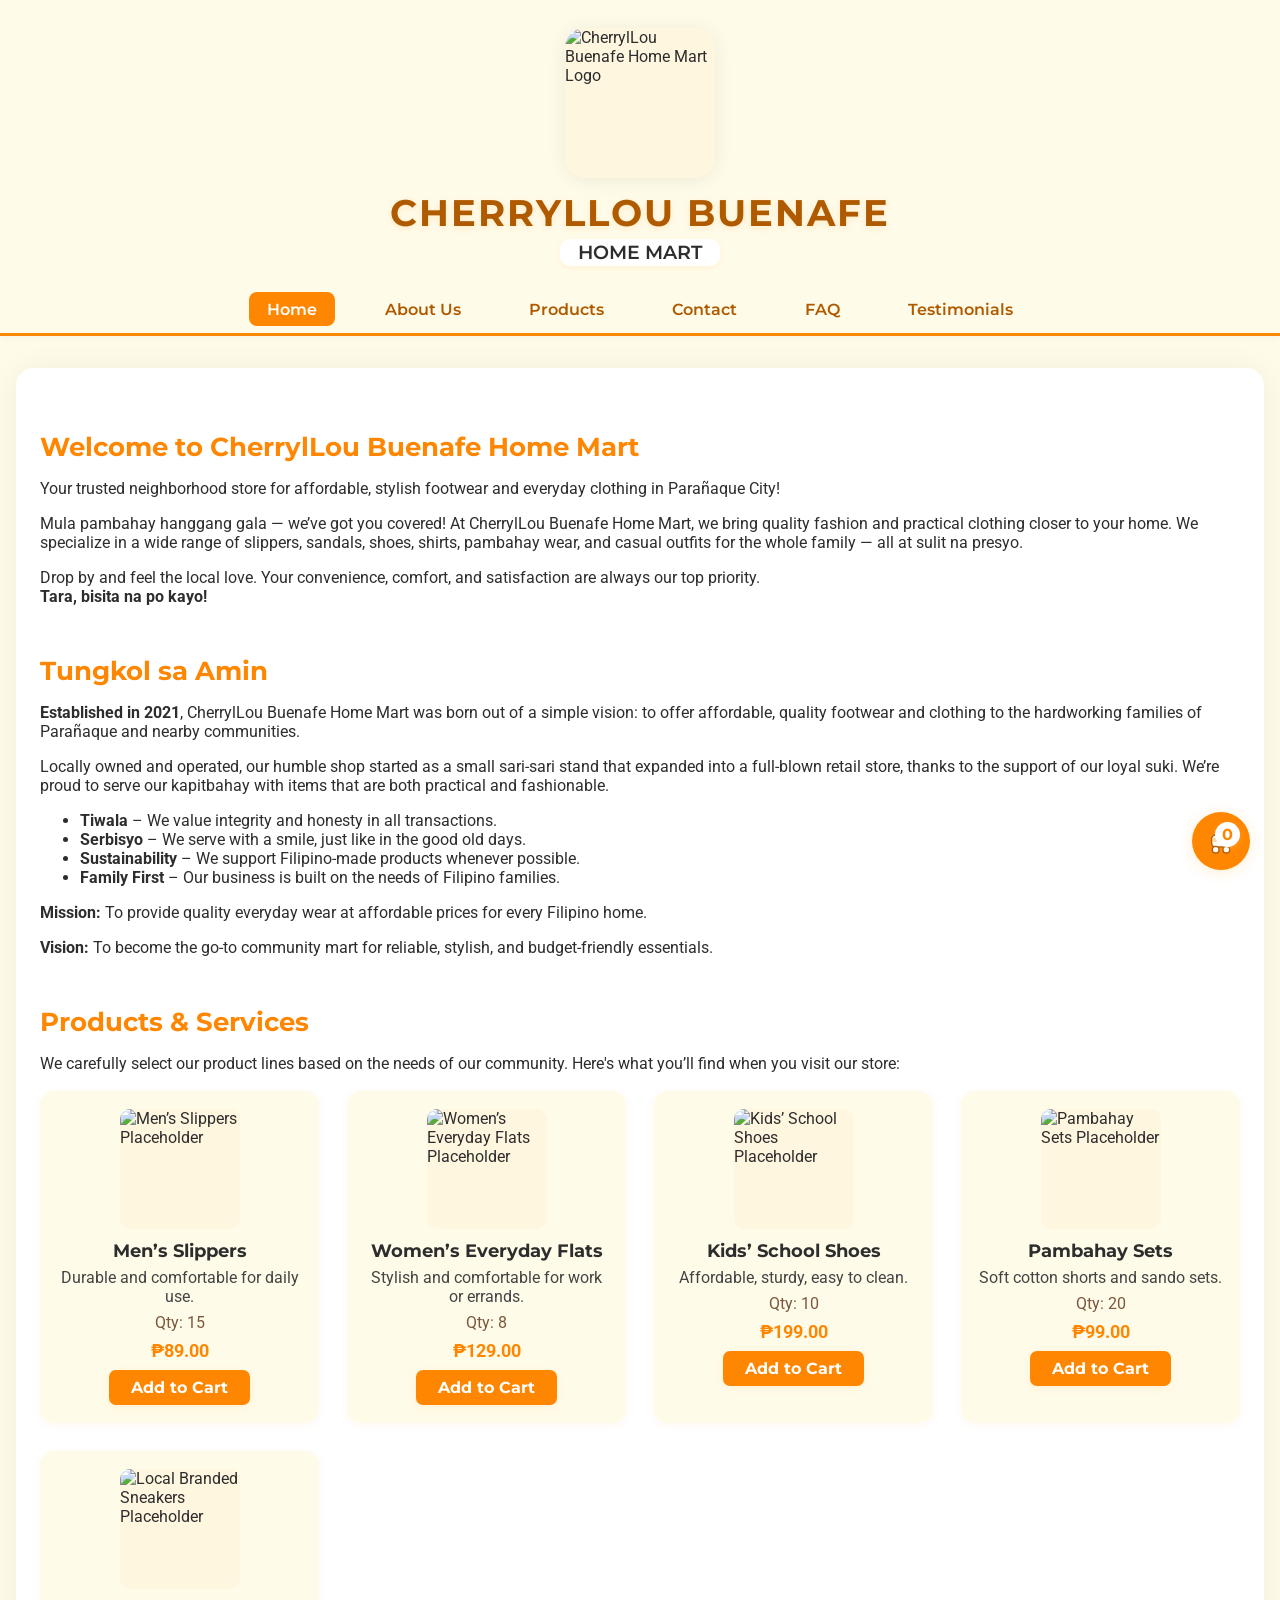
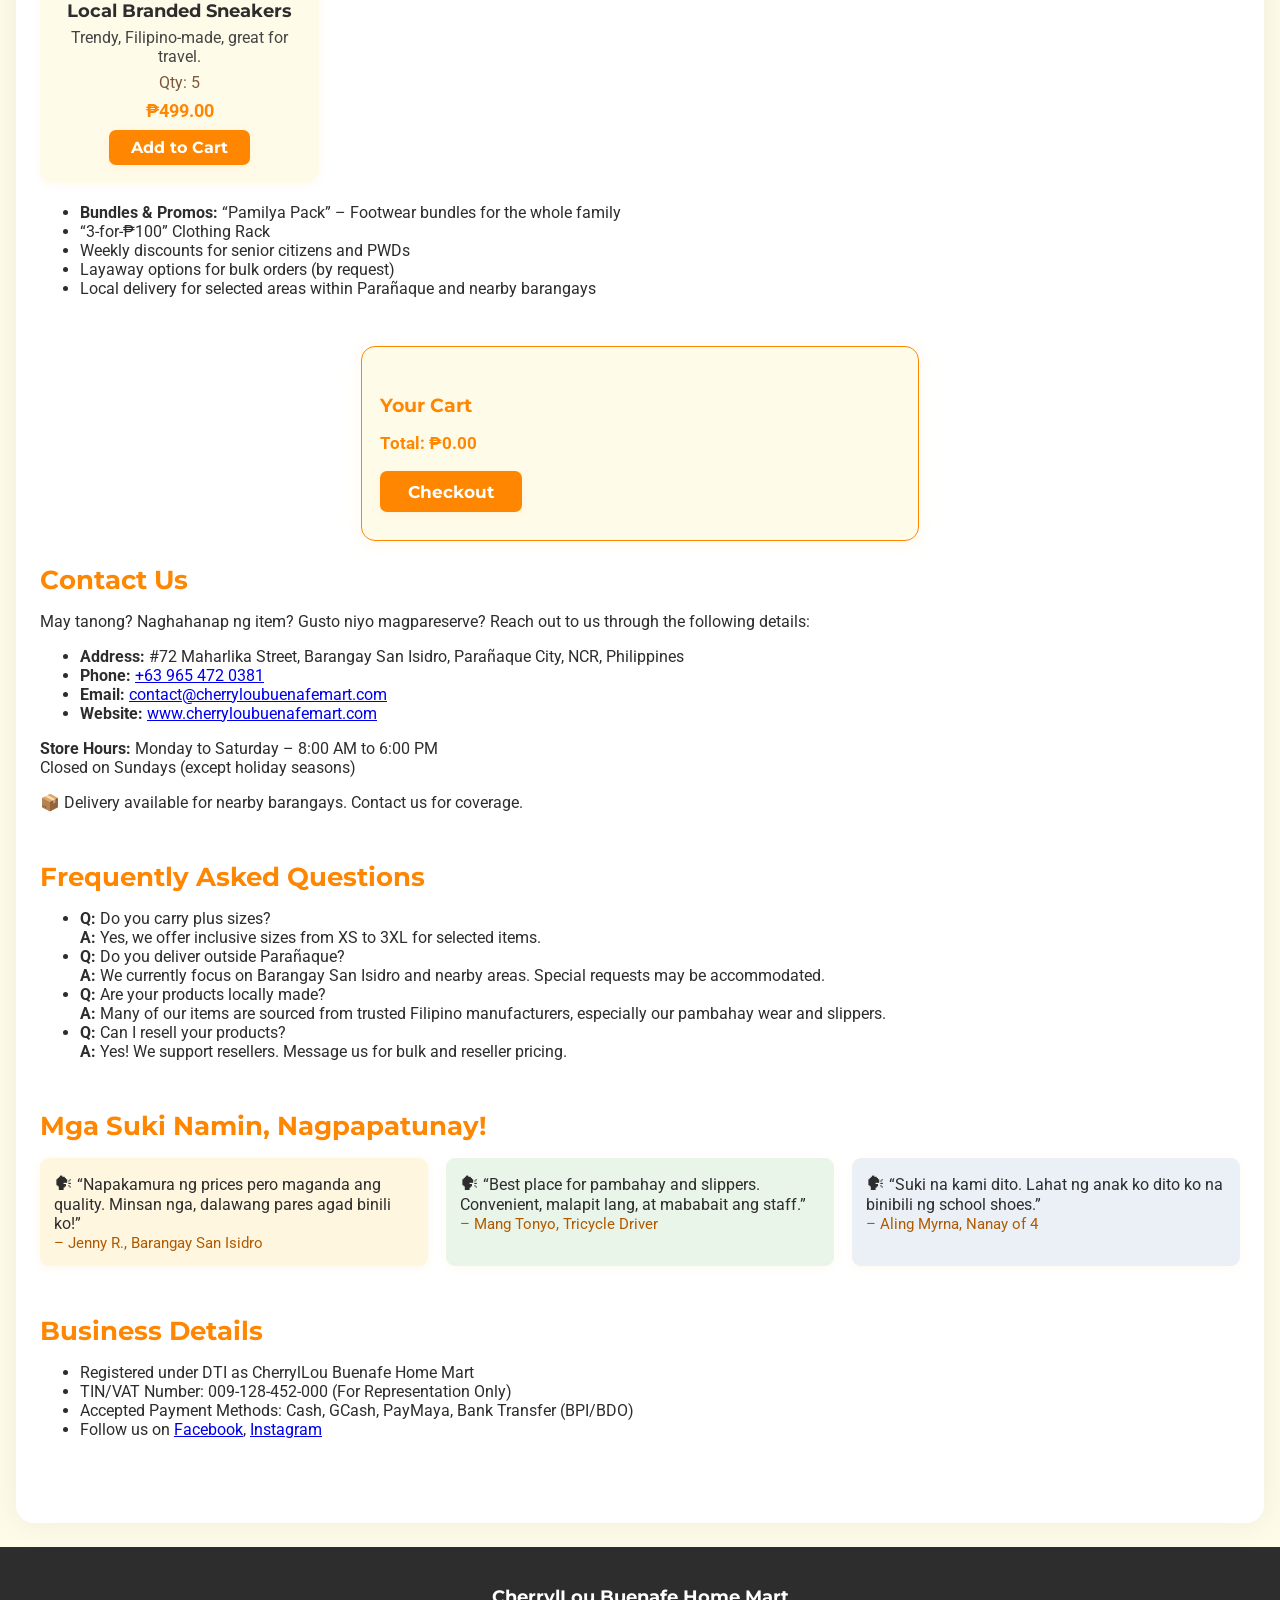
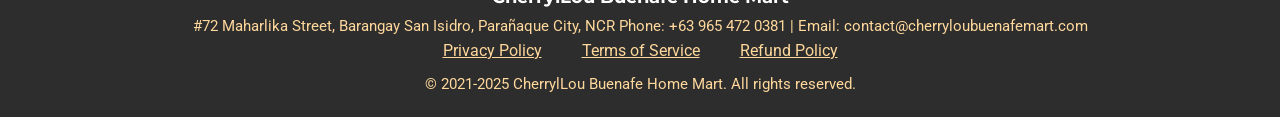
==== index.html @ f80dd9ff "index.html" ====
<!DOCTYPE html>
<html lang="en">
<head>
    <meta charset="UTF-8">
    <meta name="viewport" content="width=device-width, initial-scale=1.0">
    <title>CherrylLou Buenafe Home Mart | Footwear & Clothing Parañaque</title>
    <meta name="description" content="CherrylLou Buenafe Home Mart: Affordable, stylish footwear and everyday clothing for families in Parañaque City, NCR, Philippines. Locally owned and trusted since 2021.">
    <link rel="icon" type="image/png" href="image/FAVICON.png">
    <link href="https://fonts.googleapis.com/css?family=Montserrat:700,400|Roboto:400,500&display=swap" rel="stylesheet">
    <style>
        :root {
            --primary: #ff8600;
            --secondary: #2d2d2d;
            --background: #fffbe9;
            --accent: #ffb300;
            --font-title: 'Montserrat', Arial, sans-serif;
            --font-body: 'Roboto', Arial, sans-serif;
            --header-height: 100px;
            --cart-btn-size: 58px;
            --cart-popup-width: 350px;
            --cart-popup-max-width: 92vw;
        }
        html, body {
            margin: 0;
            padding: 0;
            font-family: var(--font-body);
            background: var(--background);
            color: var(--secondary);
            min-height: 100vh;
        }
        body {
            position: relative;
            min-height: 100vh;
            overflow-x: hidden;
        }
        header {
            background: var(--background);
            border-bottom: 3px solid var(--primary);
            box-shadow: 0 2px 8px rgba(0,0,0,0.03);
            padding: 0;
            position: sticky;
            top: 0;
            z-index: 1000;
            transition: box-shadow 0.2s;
        }
        .logo-bar {
            display: flex;
            flex-direction: column;
            align-items: center;
            justify-content: center;
            padding: 28px 16px 8px 16px;
        }
        .logo-bar-img {
            width: 150px;
            height: 150px;
            border-radius: 20px;
            box-shadow: 0 2px 20px rgba(0,0,0,0.07);
            object-fit: cover;
            background: #fff6e0;
            margin-bottom: 12px;
        }
        .logo-bar-title {
            font-family: var(--font-title);
            font-size: 2.3rem;
            font-weight: 700;
            letter-spacing: 2px;
            color: #b05a00;
            text-align: center;
            margin-bottom: 4px;
            text-shadow: 0 2px 6px #ffd89c77;
        }
        .logo-bar-subtitle {
            font-family: var(--font-title);
            background: #fff;
            color: var(--secondary);
            font-size: 1.18rem;
            font-weight: 600;
            padding: 2px 18px;
            border-radius: 10px;
            margin-bottom: 8px;
            box-shadow: 0 2px 6px #ffd89c44;
            display: inline-block;
        }
        nav {
            width: 100%;
            display: flex;
            justify-content: center;
            gap: 32px;
            background: #fffbe9;
            padding: 10px 0 7px 0;
            margin-bottom: 0;
            font-family: var(--font-title);
            transition: max-height 0.2s;
        }
        nav a {
            color: #b05a00;
            font-weight: 600;
            text-decoration: none;
            padding: 7px 18px;
            border-radius: 8px;
            font-size: 1.03rem;
            transition: background 0.2s, color 0.2s;
        }
        nav a.active,
        nav a:hover {
            background: var(--primary);
            color: #fff;
        }
        /* Burger Menu Styles */
        .burger-menu {
            display: none;
            position: absolute;
            top: 40px;
            right: 22px;
            width: 42px;
            height: 42px;
            background: #fffbe9;
            border: 2px solid var(--primary);
            border-radius: 9px;
            justify-content: center;
            align-items: center;
            z-index: 1500;
            cursor: pointer;
            transition: box-shadow 0.2s;
        }
        .burger-menu.active {
            box-shadow: 0 2px 8px #ffd89c77;
        }
        .burger-bar {
            display: block;
            width: 28px;
            height: 4px;
            background: var(--primary);
            margin: 4px 0;
            border-radius: 3px;
            transition: transform 0.3s;
        }
        /* Cart Button Styles */
        .cart-fab {
            position: fixed;
            bottom: 30px;
            right: 30px;
            width: var(--cart-btn-size);
            height: var(--cart-btn-size);
            background: var(--primary);
            border-radius: 50%;
            box-shadow: 0 2px 14px #ffd89c77;
            display: flex;
            align-items: center;
            justify-content: center;
            cursor: pointer;
            z-index: 2000;
            border: none;
            transition: background 0.2s;
        }
        .cart-fab:active {
            background: #b05a00;
        }
        .cart-fab-icon {
            width: 32px;
            height: 32px;
            display: block;
            margin: auto;
        }
        .cart-fab-badge {
            position: absolute;
            top: 10px;
            right: 10px;
            background: #fff;
            color: var(--primary);
            font-family: var(--font-title);
            font-weight: 700;
            font-size: 1rem;
            border-radius: 50%;
            width: 25px;
            height: 25px;
            display: flex;
            align-items: center;
            justify-content: center;
            box-shadow: 0 2px 6px #ffd89c44;
        }
        /* Cart Popup Styles */
        .cart-popup-overlay {
            position: fixed;
            inset: 0;
            background: rgba(45,45,45,0.16);
            z-index: 3000;
            display: none;
            justify-content: center;
            align-items: flex-end;
        }
        .cart-popup-overlay.active {
            display: flex;
        }
        .cart-popup {
            background: #fff;
            width: var(--cart-popup-width);
            max-width: var(--cart-popup-max-width);
            border-radius: 18px 18px 0 0;
            box-shadow: 0 2px 22px #ffd89c77;
            padding: 28px 20px 18px 20px;
            margin-bottom: 0;
            position: relative;
            animation: popupIn 0.23s;
        }
        @keyframes popupIn {
            from { transform: translateY(60px); opacity: 0; }
            to { transform: translateY(0); opacity: 1; }
        }
        .cart-popup-close {
            position: absolute;
            top: 10px;
            right: 18px;
            font-size: 1.6rem;
            color: var(--primary);
            background: transparent;
            border: none;
            cursor: pointer;
            font-weight: bold;
        }
        .cart-popup-title {
            font-family: var(--font-title);
            font-size: 1.13rem;
            font-weight: 700;
            color: var(--primary);
            margin-bottom: 14px;
        }
        .cart-popup-items {
            list-style: none;
            padding: 0;
            margin: 0 0 16px 0;
            font-size: 1rem;
        }
        .cart-popup-items li {
            margin-bottom: 8px;
            display: flex;
            justify-content: space-between;
            align-items: center;
        }
        .cart-popup-total {
            font-weight: 700;
            font-size: 1.07rem;
            color: var(--primary);
            margin-bottom: 18px;
        }
        .cart-popup-checkout-btn {
            background: var(--primary);
            color: #fff;
            border: none;
            border-radius: 7px;
            padding: 10px 28px;
            font-family: var(--font-title);
            font-weight: 700;
            cursor: pointer;
            font-size: 1.08rem;
            box-shadow: 0 2px 10px #ffd89c33;
            transition: background 0.16s;
            width: 100%;
        }
        .cart-popup-checkout-btn:active {
            background: #b05a00;
        }
        main {
            max-width: 1200px;
            margin: 32px auto 24px auto;
            background: #fff;
            border-radius: 18px;
            box-shadow: 0 2px 32px rgba(0,0,0,0.06);
            padding: 40px 24px 36px 24px;
        }
        .section {
            margin-bottom: 48px;
        }
        .section-title {
            font-family: var(--font-title);
            font-size: 1.65rem;
            color: var(--primary);
            margin-bottom: 16px;
            font-weight: 700;
        }
        .products-grid {
            display: grid;
            grid-template-columns: repeat(auto-fit, minmax(240px, 1fr));
            gap: 28px;
            margin-top: 18px;
        }
        .product-card {
            background: #fffbe9;
            border-radius: 14px;
            box-shadow: 0 2px 8px rgba(255,134,0,0.06);
            padding: 18px;
            display: flex;
            flex-direction: column;
            align-items: center;
            transition: box-shadow 0.2s;
        }
        .product-card:hover {
            box-shadow: 0 4px 22px rgba(255,134,0,0.14);
        }
        .product-card img {
            width: 120px;
            height: 120px;
            object-fit: contain;
            background: #fff6e0;
            border-radius: 10px;
            margin-bottom: 10px;
        }
        .product-name {
            font-family: var(--font-title);
            font-size: 1.15rem;
            font-weight: 700;
            margin-bottom: 6px;
            color: var(--secondary);
            text-align: center;
        }
        .product-desc {
            font-size: 1.01rem;
            color: #444;
            margin-bottom: 8px;
            text-align: center;
        }
        .product-info {
            font-size: 0.97rem;
            color: #7b583d;
            margin-bottom: 8px;
        }
        .product-price {
            font-size: 1.13rem;
            font-weight: 700;
            color: var(--primary);
            margin-bottom: 9px;
        }
        .add-to-cart-btn {
            background: var(--primary);
            color: #fff;
            border: none;
            border-radius: 7px;
            padding: 8px 22px;
            font-family: var(--font-title);
            font-weight: 700;
            cursor: pointer;
            font-size: 1rem;
            box-shadow: 0 2px 8px #ffd89c44;
            transition: background 0.16s;
        }
        .add-to-cart-btn:active {
            background: #b05a00;
        }
        #cart-section {
            background: #fffbe9;
            border: 1px solid var(--primary);
            border-radius: 14px;
            padding: 28px 18px;
            margin-top: 40px;
            max-width: 520px;
            margin-left: auto;
            margin-right: auto;
            box-shadow: 0 2px 18px #ffd89c33;
        }
        #cart-section h3 {
            font-family: var(--font-title);
            color: var(--primary);
            font-size: 1.18rem;
            margin-bottom: 16px;
            font-weight: 700;
        }
        #cart-items {
            list-style: none;
            padding: 0;
            margin: 0 0 16px 0;
        }
        #cart-items li {
            font-size: 1.02rem;
            margin-bottom: 8px;
            display: flex;
            justify-content: space-between;
            align-items: center;
        }
        #cart-total {
            font-weight: 700;
            font-size: 1.08rem;
            color: var(--primary);
            margin-bottom: 18px;
        }
        #checkout-btn {
            background: var(--primary);
            color: #fff;
            border: none;
            border-radius: 7px;
            padding: 10px 28px;
            font-family: var(--font-title);
            font-weight: 700;
            cursor: pointer;
            font-size: 1.08rem;
            box-shadow: 0 2px 10px #ffd89c33;
            transition: background 0.16s;
        }
        #checkout-btn:active {
            background: #b05a00;
        }
        footer {
            background: var(--secondary);
            color: #fff;
            padding: 38px 16px 24px 16px;
            text-align: center;
            font-size: 1rem;
        }
        footer .footer-links {
            margin-bottom: 14px;
            margin-top: 6px;
        }
        footer .footer-links a {
            color: #ffd89c;
            text-decoration: underline;
            margin: 0 18px;
            font-size: 1.01rem;
        }
        footer .footer-brand {
            font-family: var(--font-title);
            font-size: 1.13rem;
            font-weight: 700;
            margin-bottom: 8px;
            display: block;
        }
        footer .footer-info {
            font-size: 0.96rem;
            color: #ffd89c;
            margin-bottom: 6px;
        }
        @media (max-width: 900px) {
            main {
                padding: 20px 3vw 24px 3vw;
            }
            .products-grid {
                grid-template-columns: repeat(auto-fit, minmax(180px, 1fr));
            }
            .logo-bar-img {
                width: 120px;
                height: 120px;
            }
        }
        @media (max-width: 700px) {
            .logo-bar-img {
                width: 90px;
                height: 90px;
            }
            .logo-bar-title {
                font-size: 1.3rem;
            }
            nav {
                gap: 12px;
                font-size: 0.99rem;
                flex-direction: column;
                align-items: stretch;
                max-height: 0;
                overflow: hidden;
                padding:0;
            }
            nav.show {
                max-height: 400px;
                padding: 10px 0 7px 0;
            }
            .burger-menu {
                display: flex;
            }
        }
        @media (max-width: 600px) {
            main {
                padding: 8px 2vw 14px 2vw;
                margin-top: 6px;
                margin-bottom: 6px;
            }
            .section-title {
                font-size: 1.08rem;
            }
            .products-grid {
                grid-template-columns: 1fr;
            }
            #cart-section {
                padding: 12px 4px;
            }
            footer {
                padding: 15px 3vw 8px 3vw;
                font-size: 0.92rem;
            }
            footer .footer-links a {
                margin: 0 6px;
                font-size: 0.94rem;
            }
        }
    </style>
</head>
<body>
    <header>
        <div class="logo-bar">
            <img src="image/LOGO.png" alt="CherrylLou Buenafe Home Mart Logo" class="logo-bar-img">
            <span class="logo-bar-title">CHERRYLLOU BUENAFE</span>
            <span class="logo-bar-subtitle">HOME MART</span>
            <div class="burger-menu" id="burgerMenu" aria-label="Toggle navigation" tabindex="0">
                <span class="burger-bar"></span>
                <span class="burger-bar"></span>
                <span class="burger-bar"></span>
            </div>
        </div>
        <nav id="mainNav">
            <a href="#home" class="active">Home</a>
            <a href="#about">About Us</a>
            <a href="#products">Products</a>
            <a href="#contact">Contact</a>
            <a href="#faq">FAQ</a>
            <a href="#testimonials">Testimonials</a>
        </nav>
    </header>
    <main>
        <section class="section" id="home">
            <h2 class="section-title">Welcome to CherrylLou Buenafe Home Mart</h2>
            <p>Your trusted neighborhood store for affordable, stylish footwear and everyday clothing in Parañaque City!</p>
            <p>Mula pambahay hanggang gala — we’ve got you covered! At CherrylLou Buenafe Home Mart, we bring quality fashion and practical clothing closer to your home. We specialize in a wide range of slippers, sandals, shoes, shirts, pambahay wear, and casual outfits for the whole family — all at sulit na presyo.</p>
            <p>Drop by and feel the local love. Your convenience, comfort, and satisfaction are always our top priority.<br><strong>Tara, bisita na po kayo!</strong></p>
        </section>
        <section class="section" id="about">
            <h2 class="section-title">Tungkol sa Amin</h2>
            <p><strong>Established in 2021</strong>, CherrylLou Buenafe Home Mart was born out of a simple vision: to offer affordable, quality footwear and clothing to the hardworking families of Parañaque and nearby communities.</p>
            <p>Locally owned and operated, our humble shop started as a small sari-sari stand that expanded into a full-blown retail store, thanks to the support of our loyal suki. We’re proud to serve our kapitbahay with items that are both practical and fashionable.</p>
            <ul>
                <li><b>Tiwala</b> – We value integrity and honesty in all transactions.</li>
                <li><b>Serbisyo</b> – We serve with a smile, just like in the good old days.</li>
                <li><b>Sustainability</b> – We support Filipino-made products whenever possible.</li>
                <li><b>Family First</b> – Our business is built on the needs of Filipino families.</li>
            </ul>
            <p><b>Mission:</b> To provide quality everyday wear at affordable prices for every Filipino home.</p>
            <p><b>Vision:</b> To become the go-to community mart for reliable, stylish, and budget-friendly essentials.</p>
        </section>
        <section class="section" id="products">
            <h2 class="section-title">Products & Services</h2>
            <p>We carefully select our product lines based on the needs of our community. Here's what you’ll find when you visit our store:</p>
            <div class="products-grid">
                <div class="product-card">
                    <img src="image/placeholder1.png" alt="Men’s Slippers Placeholder">
                    <div class="product-name">Men’s Slippers</div>
                    <div class="product-desc">Durable and comfortable for daily use.</div>
                    <div class="product-info">Qty: 15</div>
                    <div class="product-price">₱89.00</div>
                    <button class="add-to-cart-btn" data-name="Men’s Slippers" data-price="89.00">Add to Cart</button>
                </div>
                <div class="product-card">
                    <img src="image/placeholder2.png" alt="Women’s Everyday Flats Placeholder">
                    <div class="product-name">Women’s Everyday Flats</div>
                    <div class="product-desc">Stylish and comfortable for work or errands.</div>
                    <div class="product-info">Qty: 8</div>
                    <div class="product-price">₱129.00</div>
                    <button class="add-to-cart-btn" data-name="Women’s Everyday Flats" data-price="129.00">Add to Cart</button>
                </div>
                <div class="product-card">
                    <img src="image/placeholder3.png" alt="Kids’ School Shoes Placeholder">
                    <div class="product-name">Kids’ School Shoes</div>
                    <div class="product-desc">Affordable, sturdy, easy to clean.</div>
                    <div class="product-info">Qty: 10</div>
                    <div class="product-price">₱199.00</div>
                    <button class="add-to-cart-btn" data-name="Kids’ School Shoes" data-price="199.00">Add to Cart</button>
                </div>
                <div class="product-card">
                    <img src="image/placeholder4.png" alt="Pambahay Sets Placeholder">
                    <div class="product-name">Pambahay Sets</div>
                    <div class="product-desc">Soft cotton shorts and sando sets.</div>
                    <div class="product-info">Qty: 20</div>
                    <div class="product-price">₱99.00</div>
                    <button class="add-to-cart-btn" data-name="Pambahay Sets" data-price="99.00">Add to Cart</button>
                </div>
                <div class="product-card">
                    <img src="image/placeholder5.png" alt="Local Branded Sneakers Placeholder">
                    <div class="product-name">Local Branded Sneakers</div>
                    <div class="product-desc">Trendy, Filipino-made, great for travel.</div>
                    <div class="product-info">Qty: 5</div>
                    <div class="product-price">₱499.00</div>
                    <button class="add-to-cart-btn" data-name="Local Branded Sneakers" data-price="499.00">Add to Cart</button>
                </div>
            </div>
            <ul style="margin-top:20px;">
                <li><b>Bundles & Promos:</b> “Pamilya Pack” – Footwear bundles for the whole family</li>
                <li>“3-for-₱100” Clothing Rack</li>
                <li>Weekly discounts for senior citizens and PWDs</li>
                <li>Layaway options for bulk orders (by request)</li>
                <li>Local delivery for selected areas within Parañaque and nearby barangays</li>
            </ul>
        </section>
        <section id="cart-section">
            <h3>Your Cart</h3>
            <ul id="cart-items"></ul>
            <div id="cart-total">Total: ₱0.00</div>
            <button id="checkout-btn" disabled onclick="location.href='order-summary.html'">Checkout</button>
        </section>
        <section class="section" id="contact">
            <h2 class="section-title">Contact Us</h2>
            <p>May tanong? Naghahanap ng item? Gusto niyo magpareserve? Reach out to us through the following details:</p>
            <ul>
                <li><b>Address:</b> #72 Maharlika Street, Barangay San Isidro, Parañaque City, NCR, Philippines</li>
                <li><b>Phone:</b> <a href="tel:+639654720381">+63 965 472 0381</a></li>
                <li><b>Email:</b> <a href="mailto:contact@cherryloubuenafemart.com">contact@cherryloubuenafemart.com</a></li>
                <li><b>Website:</b> <a href="https://www.cherryloubuenafemart.com">www.cherryloubuenafemart.com</a></li>
            </ul>
            <p><b>Store Hours:</b> Monday to Saturday – 8:00 AM to 6:00 PM<br>Closed on Sundays (except holiday seasons)</p>
            <p>📦 Delivery available for nearby barangays. Contact us for coverage.</p>
        </section>
        <section class="section" id="faq">
            <h2 class="section-title">Frequently Asked Questions</h2>
            <ul>
                <li><b>Q:</b> Do you carry plus sizes?<br><b>A:</b> Yes, we offer inclusive sizes from XS to 3XL for selected items.</li>
                <li><b>Q:</b> Do you deliver outside Parañaque?<br><b>A:</b> We currently focus on Barangay San Isidro and nearby areas. Special requests may be accommodated.</li>
                <li><b>Q:</b> Are your products locally made?<br><b>A:</b> Many of our items are sourced from trusted Filipino manufacturers, especially our pambahay wear and slippers.</li>
                <li><b>Q:</b> Can I resell your products?<br><b>A:</b> Yes! We support resellers. Message us for bulk and reseller pricing.</li>
            </ul>
        </section>
        <section class="section" id="testimonials">
            <h2 class="section-title">Mga Suki Namin, Nagpapatunay!</h2>
            <div style="display: grid; grid-template-columns: 1fr 1fr 1fr; gap: 18px; margin-top: 14px;">
                <div style="background: #fff6e0; border-radius: 9px; padding: 14px; box-shadow: 0 2px 8px #ffd89c33;">
                    <span style="font-size:1.2em;">🗣</span> “Napakamura ng prices pero maganda ang quality. Minsan nga, dalawang pares agad binili ko!”<br>
                    <span style="font-size:0.95em; color:#b05a00;">– Jenny R., Barangay San Isidro</span>
                </div>
                <div style="background: #eaf5ea; border-radius: 9px; padding: 14px; box-shadow: 0 2px 8px #ffd89c22;">
                    <span style="font-size:1.2em;">🗣</span> “Best place for pambahay and slippers. Convenient, malapit lang, at mababait ang staff.”<br>
                    <span style="font-size:0.95em; color:#b05a00;">– Mang Tonyo, Tricycle Driver</span>
                </div>
                <div style="background: #eaf0f5; border-radius: 9px; padding: 14px; box-shadow: 0 2px 8px #ffd89c22;">
                    <span style="font-size:1.2em;">🗣</span> “Suki na kami dito. Lahat ng anak ko dito ko na binibili ng school shoes.”<br>
                    <span style="font-size:0.95em; color:#b05a00;">– Aling Myrna, Nanay of 4</span>
                </div>
            </div>
        </section>
        <section class="section">
            <h2 class="section-title">Business Details</h2>
            <ul>
                <li>Registered under DTI as CherrylLou Buenafe Home Mart</li>
                <li>TIN/VAT Number: 009-128-452-000 (For Representation Only)</li>
                <li>Accepted Payment Methods: Cash, GCash, PayMaya, Bank Transfer (BPI/BDO)</li>
                <li>Follow us on <a href="https://facebook.com/cherryloubuenafemart" target="_blank" rel="noopener">Facebook</a>, <a href="https://instagram.com/cherryloumart.ph" target="_blank" rel="noopener">Instagram</a></li>
            </ul>
        </section>
    </main>
    <footer>
        <span class="footer-brand">CherrylLou Buenafe Home Mart</span>
        <span class="footer-info">#72 Maharlika Street, Barangay San Isidro, Parañaque City, NCR</span>
        <span class="footer-info">Phone: +63 965 472 0381 | Email: contact@cherryloubuenafemart.com</span>
        <div class="footer-links">
            <a href="privacy-policy.html">Privacy Policy</a>
            <a href="terms.html">Terms of Service</a>
            <a href="refund-policy.html">Refund Policy</a>
        </div>
        <span style="font-size: 0.96rem; color: #ffd89c;">&copy; 2021-2025 CherrylLou Buenafe Home Mart. All rights reserved.</span>
    </footer>
    <!-- Floating Cart Button -->
    <button class="cart-fab" id="cartFab" aria-label="Show cart">
        <svg class="cart-fab-icon" viewBox="0 0 48 48" fill="none">
            <rect x="10" y="15" width="28" height="18" rx="6" fill="#fff"/>
            <rect x="10" y="15" width="28" height="18" rx="6" stroke="#b05a00" stroke-width="2"/>
            <circle cx="16" cy="37" r="5" fill="#fff"/>
            <circle cx="16" cy="37" r="5" stroke="#b05a00" stroke-width="2"/>
            <circle cx="32" cy="37" r="5" fill="#fff"/>
            <circle cx="32" cy="37" r="5" stroke="#b05a00" stroke-width="2"/>
            <rect x="12" y="19" width="24" height="6" rx="2" fill="#ffd89c"/>
        </svg>
        <span class="cart-fab-badge" id="cartFabBadge">0</span>
    </button>
    <!-- Cart Popup Modal -->
    <div class="cart-popup-overlay" id="cartPopupOverlay">
        <div class="cart-popup">
            <button class="cart-popup-close" id="cartPopupClose" aria-label="Close cart popup">&times;</button>
            <div class="cart-popup-title">Total Belanja Anda</div>
            <ul class="cart-popup-items" id="cartPopupItems"></ul>
            <div class="cart-popup-total" id="cartPopupTotal">Total: ₱0.00</div>
            <button class="cart-popup-checkout-btn" id="cartPopupCheckoutBtn" disabled onclick="location.href='order-summary.html'">Checkout</button>
        </div>
    </div>
    <!-- Cart Functionality Script + UI Interactions -->
    <script>
        // Simple cart data
        const cart = [];
        // Main cart section
        function updateCart() {
            const cartItems = document.getElementById('cart-items');
            const cartTotal = document.getElementById('cart-total');
            cartItems.innerHTML = '';
            let total = 0;
            cart.forEach((item, idx) => {
                total += item.price * item.qty;
                const li = document.createElement('li');
                li.innerHTML = item.name + ' x ' + item.qty + ' <span style="color:#b05a00;">₱' + (item.price * item.qty).toFixed(2) + '</span>' +
                    ' <button style="font-size:0.95em;background:transparent;border:none;color:#b05a00;cursor:pointer;" onclick="removeCartItem(' + idx + ')">Remove</button>';
                cartItems.appendChild(li);
            });
            cartTotal.textContent = 'Total: ₱' + total.toFixed(2);
            document.getElementById('checkout-btn').disabled = cart.length === 0;
            updateCartFab();
        }
        function addToCart(name, price) {
            const idx = cart.findIndex(i => i.name === name);
            if (idx > -1) {
                cart[idx].qty += 1;
            } else {
                cart.push({ name, price: parseFloat(price), qty: 1 });
            }
            updateCart();
        }
        function removeCartItem(idx) {
            cart.splice(idx, 1);
            updateCart();
        }
        document.querySelectorAll('.add-to-cart-btn').forEach(btn => {
            btn.addEventListener('click', function() {
                addToCart(this.dataset.name, this.dataset.price);
            });
        });
        updateCart();
        // Floating Cart Button and Popup Logic
        function updateCartFab() {
            const badge = document.getElementById('cartFabBadge');
            let qtySum = 0;
            cart.forEach(item => qtySum += item.qty);
            badge.textContent = qtySum;
            // Also update popup
            updateCartPopup();
        }
        function updateCartPopup() {
            const popupItems = document.getElementById('cartPopupItems');
            const popupTotal = document.getElementById('cartPopupTotal');
            const checkoutBtn = document.getElementById('cartPopupCheckoutBtn');
            popupItems.innerHTML = '';
            let total = 0;
            cart.forEach((item, idx) => {
                total += item.price * item.qty;
                const li = document.createElement('li');
                li.innerHTML = '<span>' + item.name + ' x ' + item.qty + '</span>' +
                    '<span style="color:#b05a00;">₱' + (item.price * item.qty).toFixed(2) + '</span>' +
                    ' <button style="font-size:0.95em;background:transparent;border:none;color:#b05a00;cursor:pointer;" onclick="removeCartItemPopup(' + idx + ')">Remove</button>';
                popupItems.appendChild(li);
            });
            popupTotal.textContent = 'Total: ₱' + total.toFixed(2);
            checkoutBtn.disabled = cart.length === 0;
        }
        function removeCartItemPopup(idx) {
            cart.splice(idx, 1);
            updateCart();
        }
        // Cart FAB click: open popup
        document.getElementById('cartFab').addEventListener('click', function(){
            document.getElementById('cartPopupOverlay').classList.add('active');
        });
        // Popup close
        document.getElementById('cartPopupClose').addEventListener('click', function(){
            document.getElementById('cartPopupOverlay').classList.remove('active');
        });
        // Close popup on click outside
        document.getElementById('cartPopupOverlay').addEventListener('click', function(e){
            if(e.target === this) {
                this.classList.remove('active');
            }
        });
        // Sticky header shadow on scroll
        window.addEventListener('scroll', function(){
            const header = document.querySelector('header');
            if(window.scrollY > 12) {
                header.style.boxShadow = '0 4px 22px #ffd89c77';
            } else {
                header.style.boxShadow = '0 2px 8px rgba(0,0,0,0.03)';
            }
        });
        // Burger menu for nav mobile
        const burgerMenu = document.getElementById('burgerMenu');
        const mainNav = document.getElementById('mainNav');
        burgerMenu.addEventListener('click', function(){
            mainNav.classList.toggle('show');
            burgerMenu.classList.toggle('active');
        });
        burgerMenu.addEventListener('keypress', function(e){
            if(e.key === 'Enter' || e.key === ' ') {
                mainNav.classList.toggle('show');
                burgerMenu.classList.toggle('active');
            }
        });
        // Hide nav when clicking link (mobile)
        Array.from(mainNav.querySelectorAll('a')).forEach(function(link){
            link.addEventListener('click', function(){
                if(window.innerWidth < 701){
                    mainNav.classList.remove('show');
                    burgerMenu.classList.remove('active');
                }
            });
        });
        // Responsive menu on resize
        window.addEventListener('resize', function(){
            if(window.innerWidth > 700){
                mainNav.classList.remove('show');
                burgerMenu.classList.remove('active');
            }
        });
    </script>
</body>
</html>
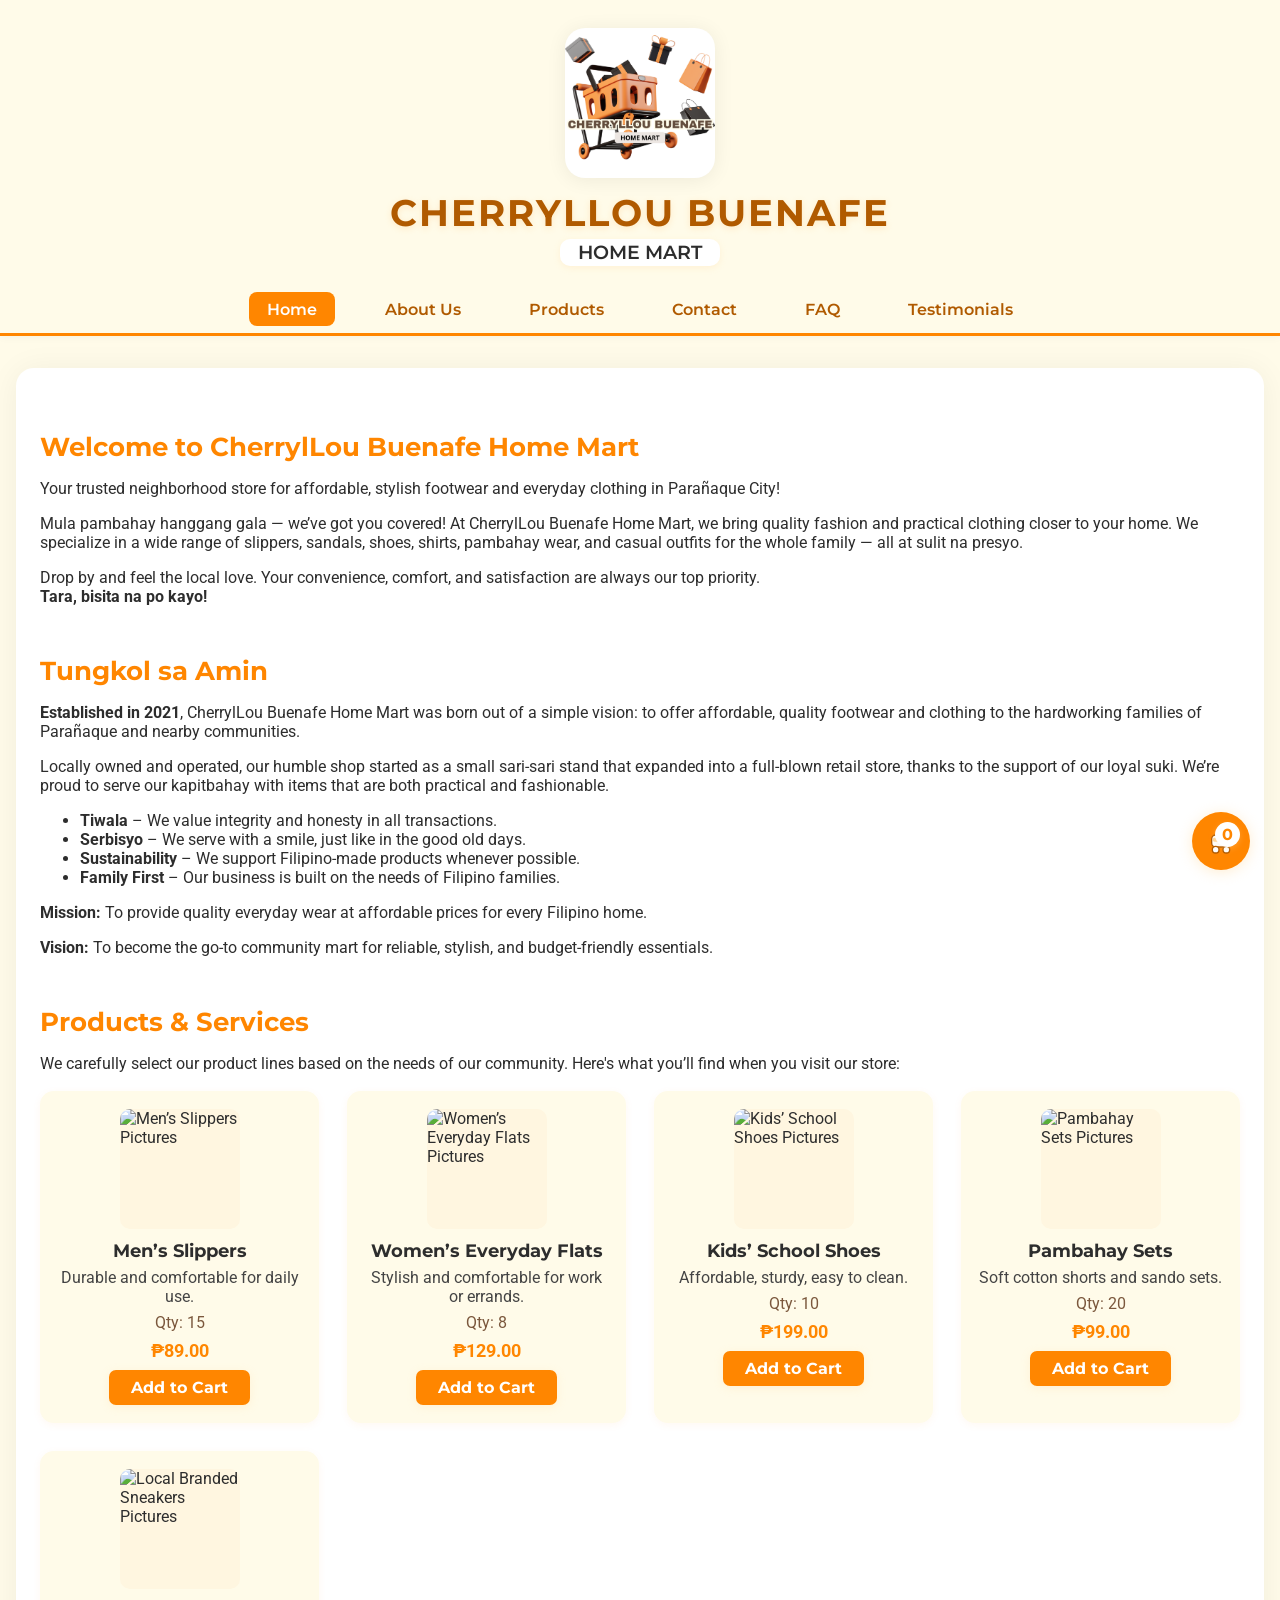
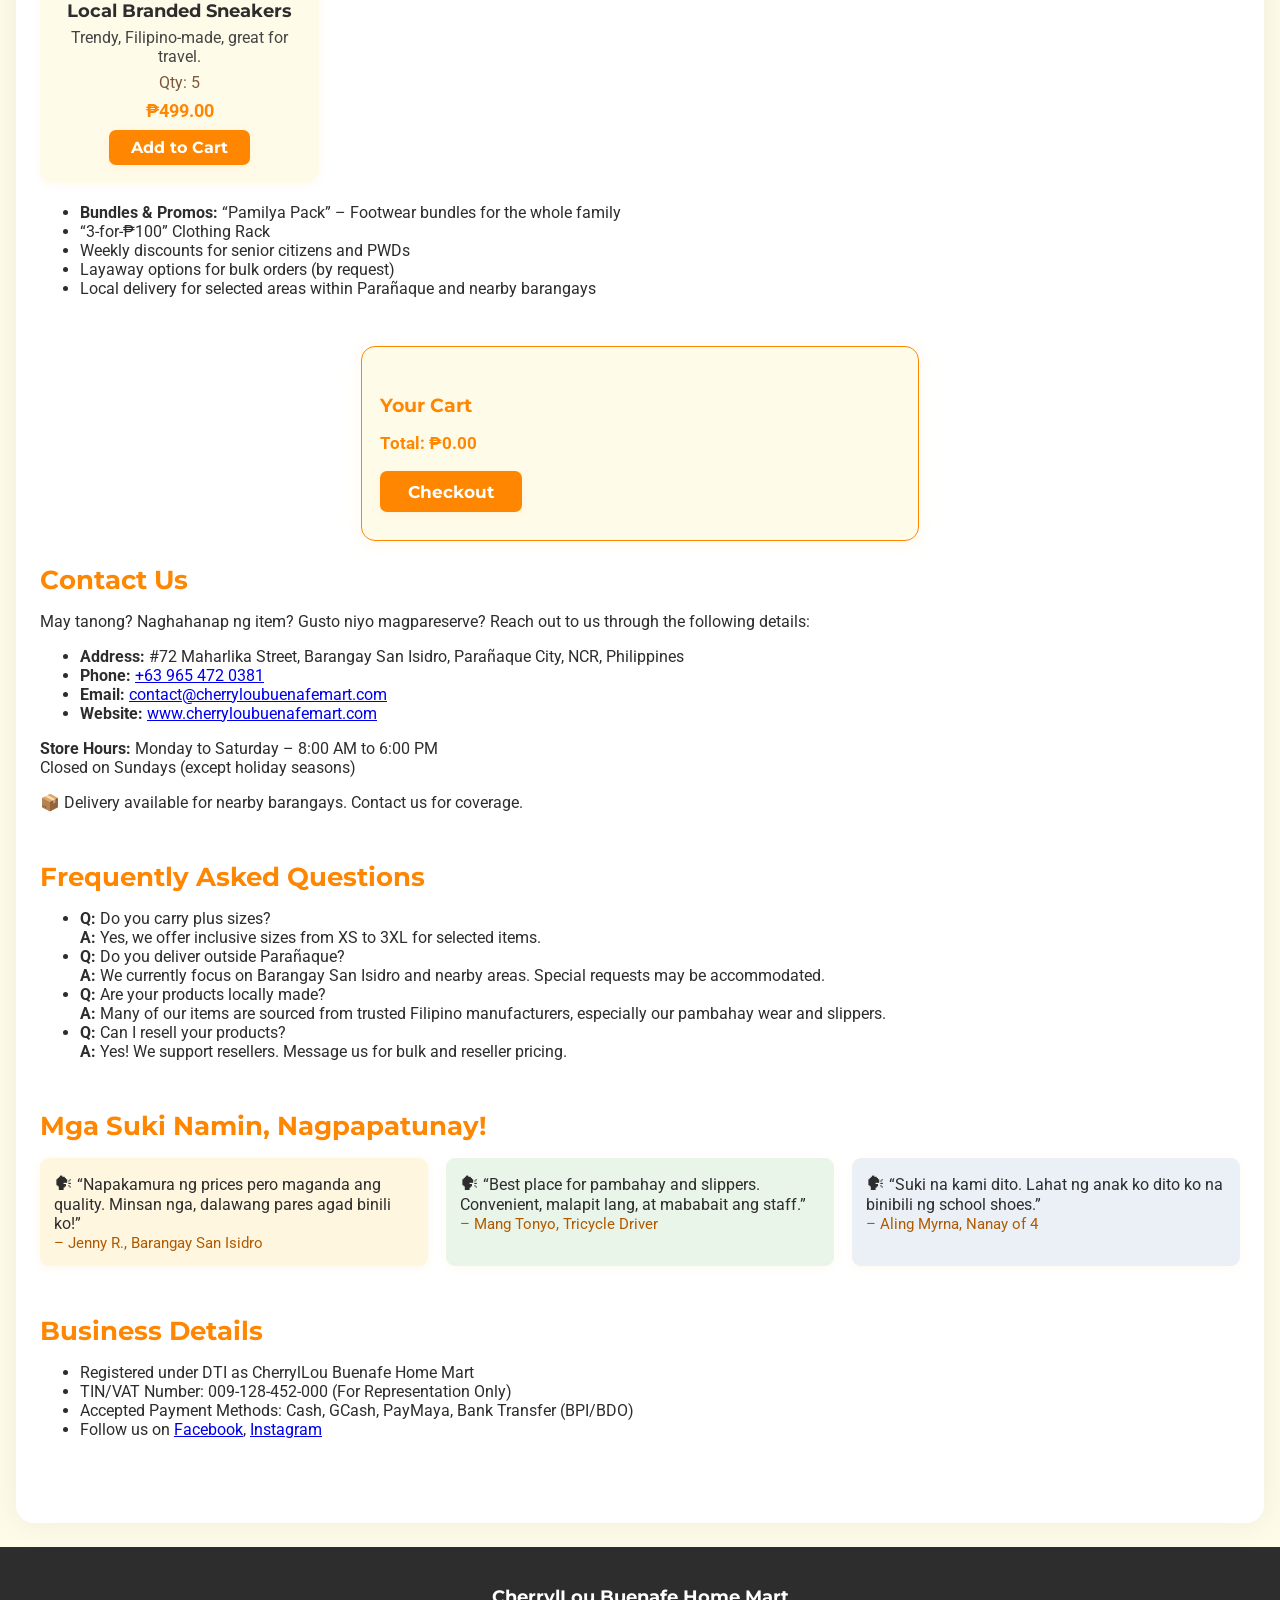
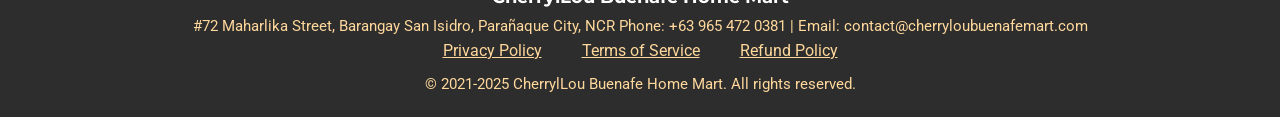
==== commit 4f9360b6: "Update index.html" ====
--- a/index.html
+++ b/index.html
@@ -5,7 +5,7 @@
     <meta name="viewport" content="width=device-width, initial-scale=1.0">
     <title>CherrylLou Buenafe Home Mart | Footwear & Clothing Parañaque</title>
     <meta name="description" content="CherrylLou Buenafe Home Mart: Affordable, stylish footwear and everyday clothing for families in Parañaque City, NCR, Philippines. Locally owned and trusted since 2021.">
-    <link rel="icon" type="image/png" href="image/FAVICON.png">
+    <link rel="icon" type="image/png" href="image/LOGO.png">
     <link href="https://fonts.googleapis.com/css?family=Montserrat:700,400|Roboto:400,500&display=swap" rel="stylesheet">
     <style>
         :root {
@@ -536,7 +536,7 @@
             <p>We carefully select our product lines based on the needs of our community. Here's what you’ll find when you visit our store:</p>
             <div class="products-grid">
                 <div class="product-card">
-                    <img src="image/placeholder1.png" alt="Men’s Slippers Placeholder">
+                    <img src="image/Pictures1.png" alt="Men’s Slippers Pictures">
                     <div class="product-name">Men’s Slippers</div>
                     <div class="product-desc">Durable and comfortable for daily use.</div>
                     <div class="product-info">Qty: 15</div>
@@ -544,7 +544,7 @@
                     <button class="add-to-cart-btn" data-name="Men’s Slippers" data-price="89.00">Add to Cart</button>
                 </div>
                 <div class="product-card">
-                    <img src="image/placeholder2.png" alt="Women’s Everyday Flats Placeholder">
+                    <img src="image/Pictures2.png" alt="Women’s Everyday Flats Pictures">
                     <div class="product-name">Women’s Everyday Flats</div>
                     <div class="product-desc">Stylish and comfortable for work or errands.</div>
                     <div class="product-info">Qty: 8</div>
@@ -552,7 +552,7 @@
                     <button class="add-to-cart-btn" data-name="Women’s Everyday Flats" data-price="129.00">Add to Cart</button>
                 </div>
                 <div class="product-card">
-                    <img src="image/placeholder3.png" alt="Kids’ School Shoes Placeholder">
+                    <img src="image/Pictures3.png" alt="Kids’ School Shoes Pictures">
                     <div class="product-name">Kids’ School Shoes</div>
                     <div class="product-desc">Affordable, sturdy, easy to clean.</div>
                     <div class="product-info">Qty: 10</div>
@@ -560,7 +560,7 @@
                     <button class="add-to-cart-btn" data-name="Kids’ School Shoes" data-price="199.00">Add to Cart</button>
                 </div>
                 <div class="product-card">
-                    <img src="image/placeholder4.png" alt="Pambahay Sets Placeholder">
+                    <img src="image/Pictures4.png" alt="Pambahay Sets Pictures">
                     <div class="product-name">Pambahay Sets</div>
                     <div class="product-desc">Soft cotton shorts and sando sets.</div>
                     <div class="product-info">Qty: 20</div>
@@ -568,7 +568,7 @@
                     <button class="add-to-cart-btn" data-name="Pambahay Sets" data-price="99.00">Add to Cart</button>
                 </div>
                 <div class="product-card">
-                    <img src="image/placeholder5.png" alt="Local Branded Sneakers Placeholder">
+                    <img src="image/Pictures5.png" alt="Local Branded Sneakers Pictures">
                     <div class="product-name">Local Branded Sneakers</div>
                     <div class="product-desc">Trendy, Filipino-made, great for travel.</div>
                     <div class="product-info">Qty: 5</div>
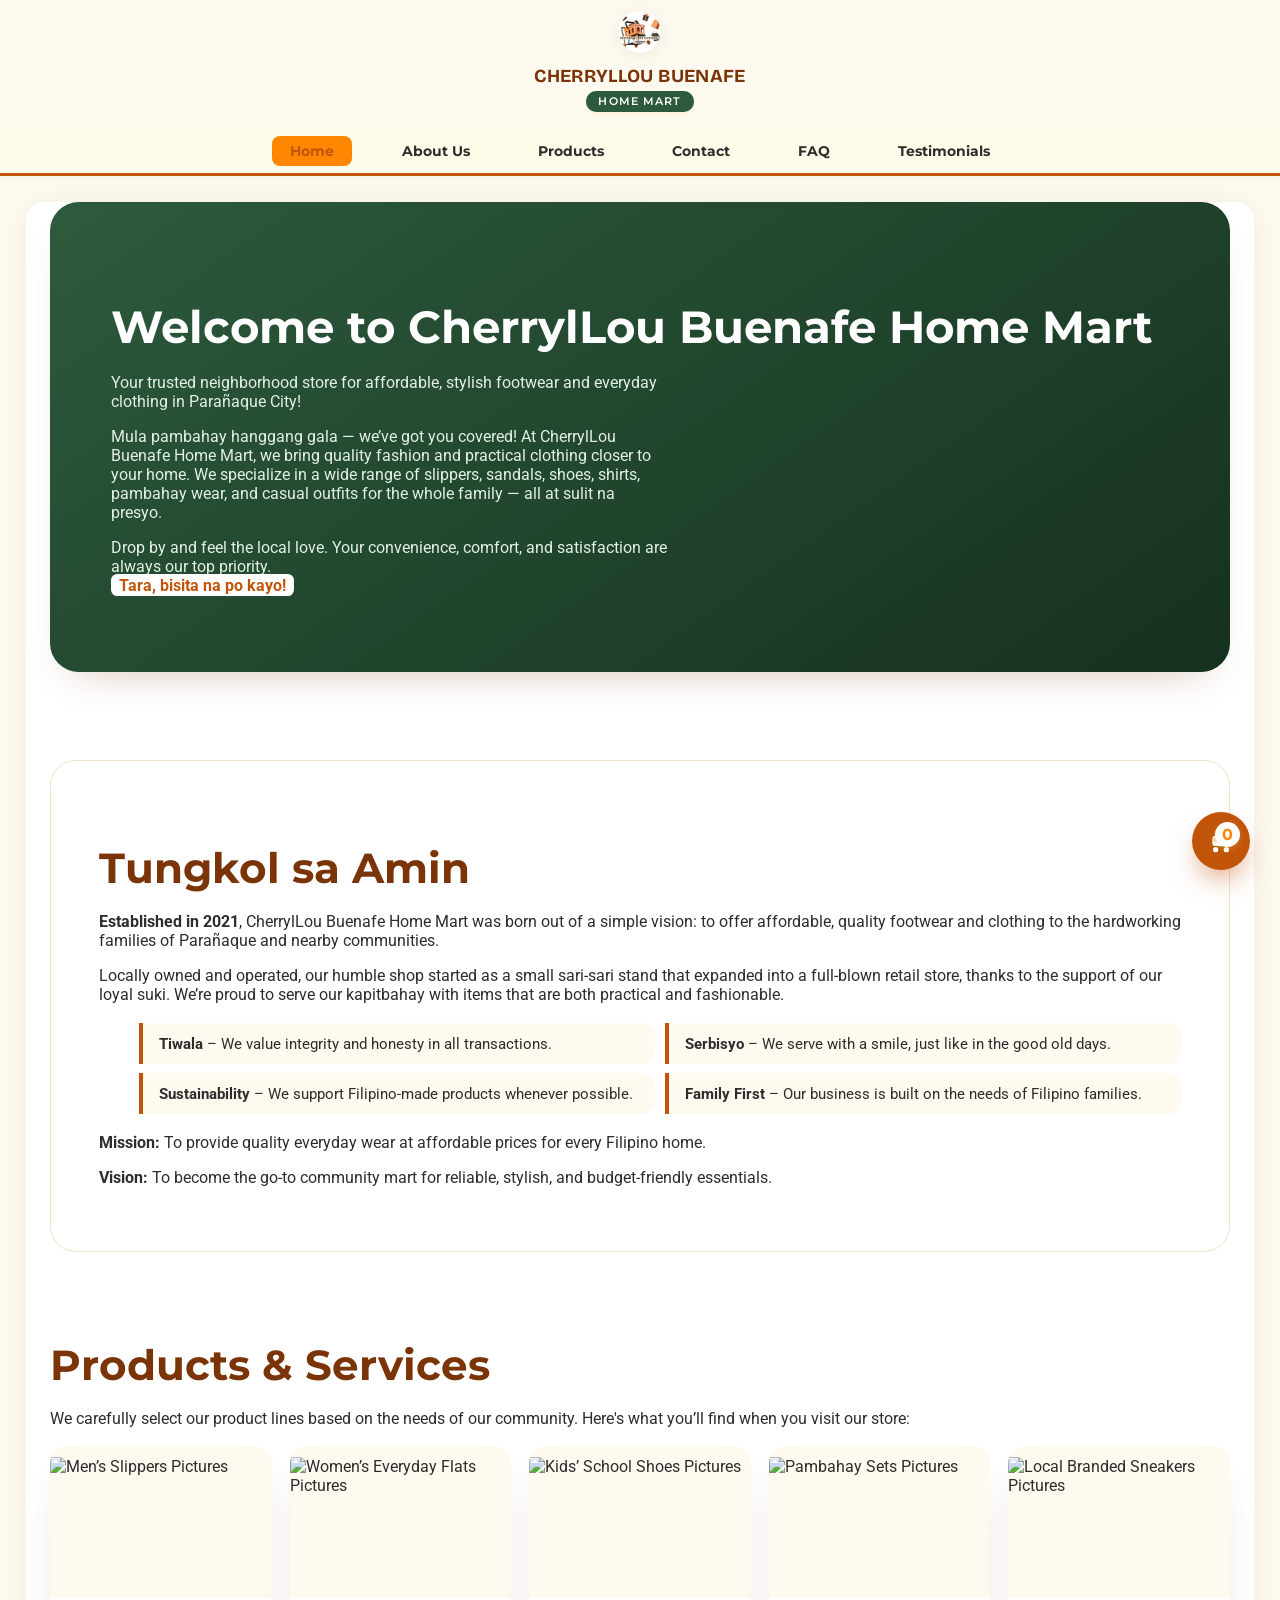
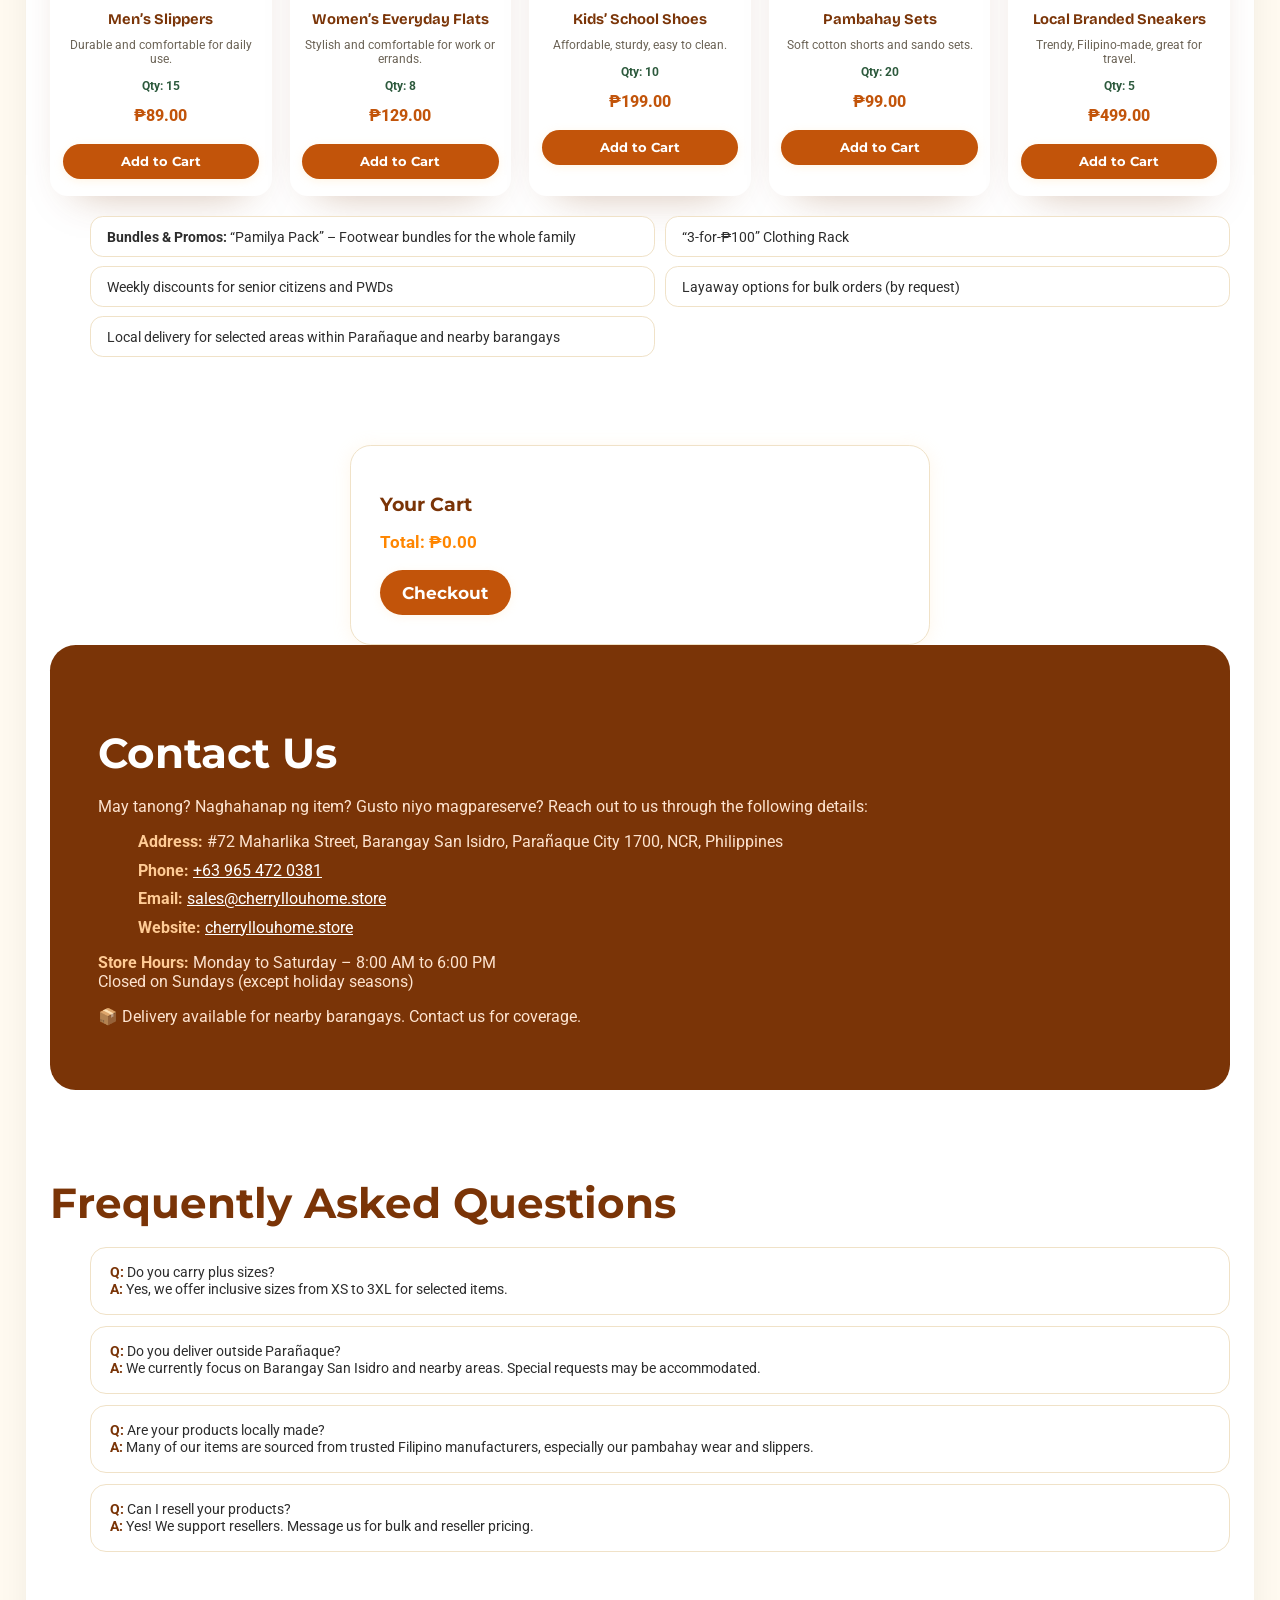
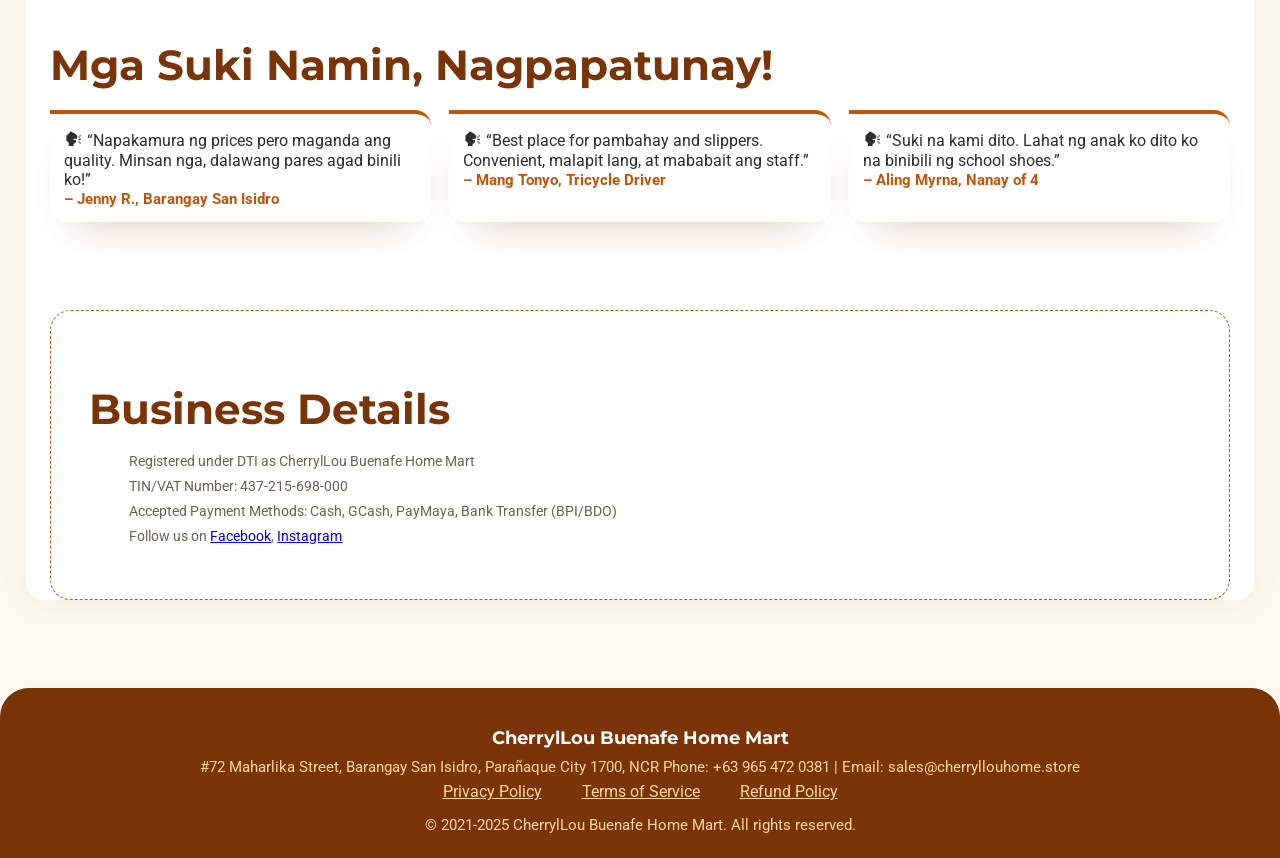
==== commit 4002479a: "Update site content and fix business registration data Co-Authored-By: Claude Sonnet 5 <noreply@anth" ====
--- a/index.html
+++ b/index.html
@@ -4,9 +4,12 @@
     <meta charset="UTF-8">
     <meta name="viewport" content="width=device-width, initial-scale=1.0">
     <title>CherrylLou Buenafe Home Mart | Footwear & Clothing Parañaque</title>
-    <meta name="description" content="CherrylLou Buenafe Home Mart: Affordable, stylish footwear and everyday clothing for families in Parañaque City, NCR, Philippines. Locally owned and trusted since 2021.">
+    <meta name="description" content="CherrylLou Buenafe Home Mart: Affordable, stylish footwear and everyday clothing for families in Parañaque City 1700, NCR, Philippines. Locally owned and trusted since 2021.">
     <link rel="icon" type="image/png" href="image/LOGO.png">
     <link href="https://fonts.googleapis.com/css?family=Montserrat:700,400|Roboto:400,500&display=swap" rel="stylesheet">
+    <link rel="preconnect" href="https://fonts.googleapis.com">
+    <link rel="preconnect" href="https://fonts.gstatic.com" crossorigin>
+    <link href="https://fonts.googleapis.com/css2?family=Bricolage+Grotesque:wght@600;700;800&display=swap" rel="stylesheet">
     <style>
         :root {
             --primary: #ff8600;
@@ -489,6 +492,7 @@
             }
         }
     </style>
+  <link rel="stylesheet" href="polish.css">
 </head>
 <body>
     <header>
@@ -594,10 +598,10 @@
             <h2 class="section-title">Contact Us</h2>
             <p>May tanong? Naghahanap ng item? Gusto niyo magpareserve? Reach out to us through the following details:</p>
             <ul>
-                <li><b>Address:</b> #72 Maharlika Street, Barangay San Isidro, Parañaque City, NCR, Philippines</li>
+                <li><b>Address:</b> #72 Maharlika Street, Barangay San Isidro, Parañaque City 1700, NCR, Philippines</li>
                 <li><b>Phone:</b> <a href="tel:+639654720381">+63 965 472 0381</a></li>
-                <li><b>Email:</b> <a href="mailto:contact@cherryloubuenafemart.com">contact@cherryloubuenafemart.com</a></li>
-                <li><b>Website:</b> <a href="https://www.cherryloubuenafemart.com">www.cherryloubuenafemart.com</a></li>
+                <li><b>Email:</b> <a href="mailto:sales@cherryllouhome.store">sales@cherryllouhome.store</a></li>
+                <li><b>Website:</b> <a href="https://cherryllouhome.store">cherryllouhome.store</a></li>
             </ul>
             <p><b>Store Hours:</b> Monday to Saturday – 8:00 AM to 6:00 PM<br>Closed on Sundays (except holiday seasons)</p>
             <p>📦 Delivery available for nearby barangays. Contact us for coverage.</p>
@@ -632,7 +636,7 @@
             <h2 class="section-title">Business Details</h2>
             <ul>
                 <li>Registered under DTI as CherrylLou Buenafe Home Mart</li>
-                <li>TIN/VAT Number: 009-128-452-000 (For Representation Only)</li>
+                <li>TIN/VAT Number: 437-215-698-000</li>
                 <li>Accepted Payment Methods: Cash, GCash, PayMaya, Bank Transfer (BPI/BDO)</li>
                 <li>Follow us on <a href="https://facebook.com/cherryloubuenafemart" target="_blank" rel="noopener">Facebook</a>, <a href="https://instagram.com/cherryloumart.ph" target="_blank" rel="noopener">Instagram</a></li>
             </ul>
@@ -640,10 +644,10 @@
     </main>
     <footer>
         <span class="footer-brand">CherrylLou Buenafe Home Mart</span>
-        <span class="footer-info">#72 Maharlika Street, Barangay San Isidro, Parañaque City, NCR</span>
-        <span class="footer-info">Phone: +63 965 472 0381 | Email: contact@cherryloubuenafemart.com</span>
+        <span class="footer-info">#72 Maharlika Street, Barangay San Isidro, Parañaque City 1700, NCR</span>
+        <span class="footer-info">Phone: +63 965 472 0381 | Email: sales@cherryllouhome.store</span>
         <div class="footer-links">
-            <a href="privacy-policy.html">Privacy Policy</a>
+            <a href="policy-privacy.html">Privacy Policy</a>
             <a href="terms.html">Terms of Service</a>
             <a href="refund-policy.html">Refund Policy</a>
         </div>
@@ -666,7 +670,7 @@
     <div class="cart-popup-overlay" id="cartPopupOverlay">
         <div class="cart-popup">
             <button class="cart-popup-close" id="cartPopupClose" aria-label="Close cart popup">&times;</button>
-            <div class="cart-popup-title">Total Belanja Anda</div>
+            <div class="cart-popup-title">Your Cart</div>
             <ul class="cart-popup-items" id="cartPopupItems"></ul>
             <div class="cart-popup-total" id="cartPopupTotal">Total: ₱0.00</div>
             <button class="cart-popup-checkout-btn" id="cartPopupCheckoutBtn" disabled onclick="location.href='order-summary.html'">Checkout</button>
--- a/polish.css
+++ b/polish.css
@@ -0,0 +1,101 @@
+:root {
+  --rust: #c2540a;
+  --rust-deep: #7a3407;
+  --forest: #2d5a3d;
+  --cream: #fffaf0;
+  --card: #fff;
+  --ink: #2d2d2d;
+  --muted: #6b6356;
+  --line: #f0e2c8;
+  --radius: 1.2rem;
+  --shadow: 0 20px 42px -26px rgba(122,52,7,.38);
+  --display: 'Bricolage Grotesque', 'Montserrat', sans-serif;
+}
+html { scroll-behavior: smooth; }
+body { background: var(--cream); -webkit-font-smoothing: antialiased; }
+section[id] { scroll-margin-top: 195px; }
+h2, .logo-bar-title, h3 { font-family: var(--display); }
+
+/* Header: already light, just tighten and restyle */
+header { background: rgba(255,250,240,.95); backdrop-filter: blur(6px); border-bottom: 3px solid var(--rust); box-shadow: none; }
+.logo-bar { padding: .7rem 1.2rem .4rem; }
+.logo-bar-img { width: 42px; height: 42px; border-radius: 50%; }
+.logo-bar-title { font-size: 1.15rem; letter-spacing: .02em; text-shadow: none; color: var(--rust-deep); }
+.logo-bar-subtitle { background: var(--forest); color: #fff; font-size: .7rem; letter-spacing: .1em; padding: .2rem .8rem; }
+#mainNav a { font-weight: 700; font-size: .86rem; color: var(--ink); }
+#mainNav a.active, #mainNav a:hover { color: var(--rust); }
+
+main { max-width: 1180px; margin: 0 auto; padding: 0 1.5rem; }
+.section { margin-bottom: clamp(3.2rem, 7vw, 5.5rem); }
+.section-title { font-size: clamp(1.8rem, 3.6vw, 2.6rem); color: var(--rust-deep); margin-bottom: 1.2rem; }
+
+/* Hero */
+#home {
+  background: linear-gradient(145deg, var(--forest) 0%, #16311f 100%); color: #e2f0e6;
+  border-radius: 1.8rem; padding: clamp(2rem, 5vw, 3.8rem); margin-top: 1.6rem !important; box-shadow: var(--shadow);
+}
+#home .section-title { color: #fff; font-size: clamp(2rem, 4vw, 2.8rem); }
+#home p { max-width: 62ch; }
+#home strong { color: var(--rust); background: #fff; padding: .1rem .5rem; border-radius: .4rem; }
+
+/* About */
+#about { background: var(--card); border: 1px solid var(--line); border-radius: 1.6rem; padding: clamp(1.8rem,4vw,3rem); }
+#about ul { list-style: none; margin: 1.2rem 0; display: grid; grid-template-columns: 1fr 1fr; gap: .6rem; }
+#about li { background: var(--cream); border-left: 4px solid var(--rust); border-radius: 0 .8rem .8rem 0; padding: .7rem 1rem; font-size: .92rem; }
+
+/* Products */
+.products-grid { display: grid; grid-template-columns: repeat(5, 1fr); gap: 1.1rem; }
+.product-card { background: var(--card); border: none; border-radius: 1.1rem; box-shadow: var(--shadow); padding: 0 0 1.1rem; overflow: hidden; transition: transform .2s; }
+.product-card:hover { transform: translateY(-5px); }
+.product-card img { width: 100%; height: 130px; object-fit: contain; background: var(--cream); padding: .7rem; margin-bottom: .7rem; }
+.product-name { font-family: var(--display); color: var(--rust-deep); font-weight: 700; font-size: .92rem; padding: 0 .8rem; }
+.product-desc { color: var(--muted); font-size: .76rem; padding: .25rem .8rem 0; }
+.product-info { color: var(--forest); font-size: .72rem; font-weight: 700; padding: .35rem .8rem 0; }
+.product-price { color: var(--rust); font-weight: 800; font-size: 1rem; padding: .3rem .8rem .6rem; }
+.add-to-cart-btn { margin: 0 .8rem; width: calc(100% - 1.6rem); background: var(--rust); color: #fff; border: none; border-radius: 999px; padding: .6rem; font-weight: 700; font-size: .82rem; cursor: pointer; }
+.add-to-cart-btn:hover { background: var(--forest); }
+#products > ul { list-style: none; margin: 1.6rem 0 0; display: grid; grid-template-columns: 1fr 1fr; gap: .6rem; }
+#products > ul li { background: var(--card); border: 1px solid var(--line); border-radius: .8rem; padding: .7rem 1rem; font-size: .88rem; }
+
+/* Cart */
+#cart-section { background: var(--card); border: 1px solid var(--line); border-radius: 1.3rem; padding: 1.8rem; }
+#cart-section h3 { color: var(--rust-deep); }
+#checkout-btn { background: var(--rust); color: #fff; border: none; border-radius: 999px; padding: .75rem 1.4rem; font-weight: 700; cursor: pointer; }
+#checkout-btn:hover:not(:disabled) { background: var(--forest); }
+.cart-fab { background: var(--rust); box-shadow: 0 14px 28px -8px rgba(194,84,10,.6); }
+
+/* Contact */
+#contact { background: var(--rust-deep); color: #fde3cf; border-radius: 1.6rem; padding: clamp(1.8rem,4vw,3rem); }
+#contact .section-title { color: #fff; }
+#contact ul { list-style: none; display: grid; gap: .6rem; margin: 1rem 0; }
+#contact b { color: #ffcb95; }
+#contact a { color: #fff; text-decoration: underline; }
+
+/* FAQ */
+#faq ul { list-style: none; display: grid; gap: .7rem; }
+#faq li { background: var(--card); border: 1px solid var(--line); border-radius: 1rem; padding: 1rem 1.2rem; font-size: .9rem; }
+#faq b { color: var(--rust-deep); }
+
+/* Testimonials: unify the inline-styled cards */
+#testimonials > div { grid-template-columns: repeat(3, 1fr) !important; }
+#testimonials > div > div { background: var(--card) !important; box-shadow: var(--shadow) !important; border-top: 4px solid var(--rust); border-radius: 0 1rem 1rem 1rem !important; }
+#testimonials span[style*="color"] { color: var(--rust) !important; font-weight: 700; }
+
+/* Business details */
+main > section:last-of-type { background: var(--card); border: 1px dashed var(--rust); border-radius: 1.3rem; padding: clamp(1.6rem,4vw,2.4rem); }
+main > section:last-of-type ul { list-style: none; display: grid; gap: .5rem; }
+main > section:last-of-type li { font-size: .9rem; color: var(--muted); }
+
+/* Footer */
+footer { background: var(--rust-deep); border-radius: 1.8rem 1.8rem 0 0; }
+.footer-links a { color: #ffcb95; }
+
+@media (max-width: 1000px) {
+  #about ul, .products-grid, #products > ul { grid-template-columns: 1fr 1fr; }
+  #testimonials > div { grid-template-columns: 1fr !important; }
+}
+@media (max-width: 600px) {
+  #about ul, .products-grid, #products > ul { grid-template-columns: 1fr; }
+  #home { border-radius: 1.4rem; padding: 1.6rem; }
+}
+@media (prefers-reduced-motion: reduce) { html { scroll-behavior: auto; } * { transition: none !important; } }
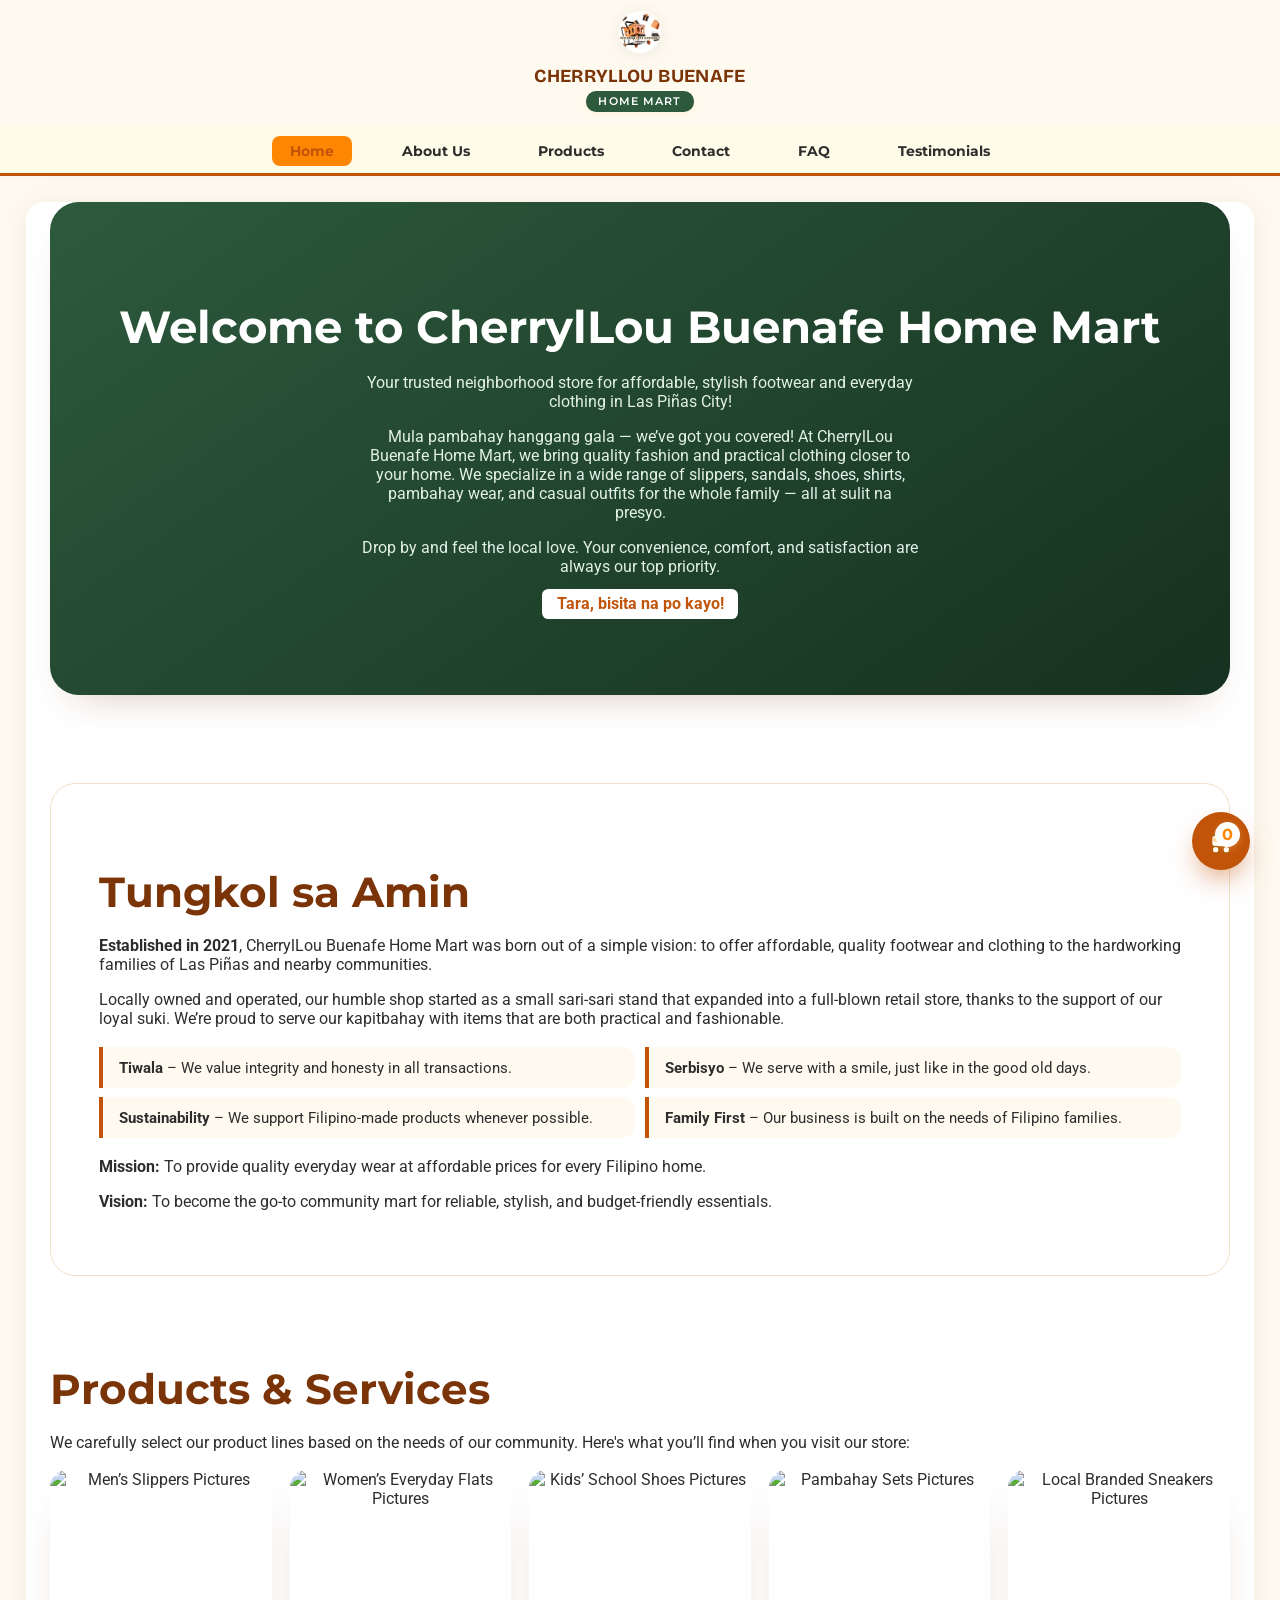
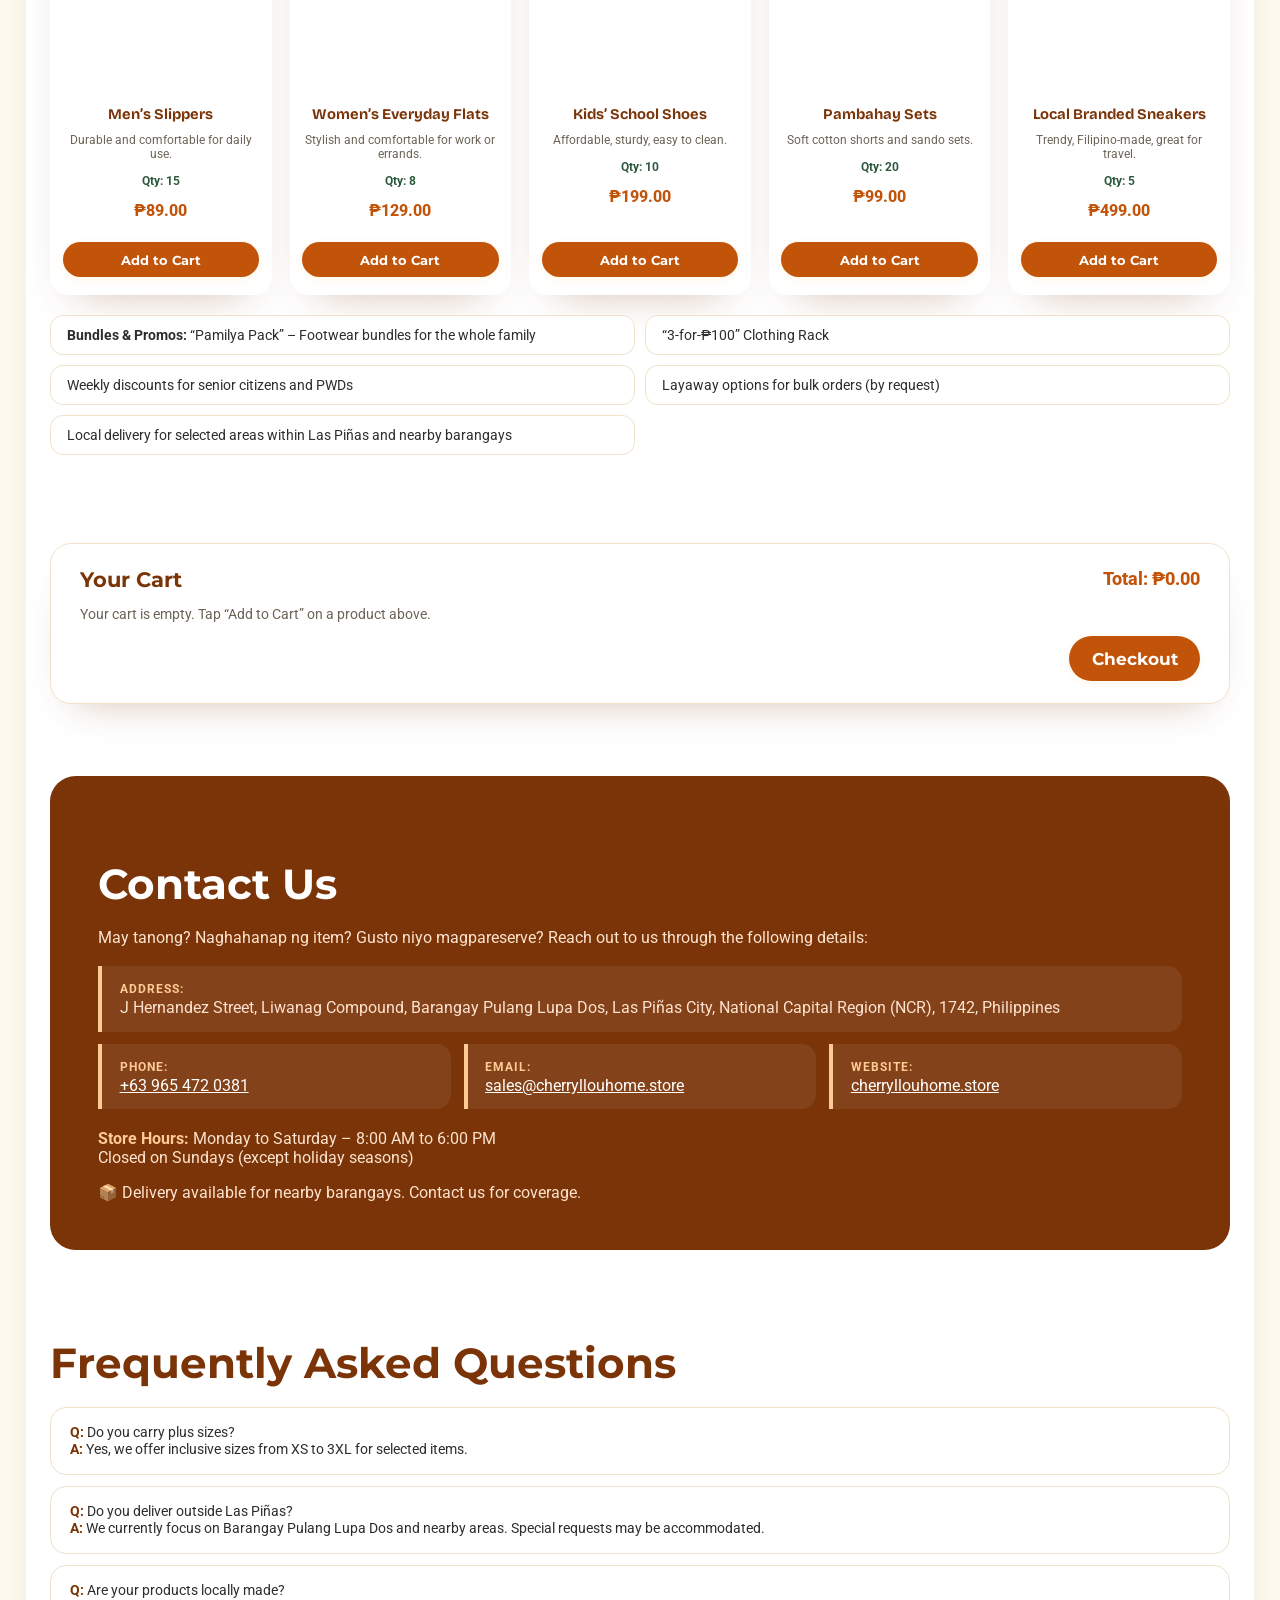
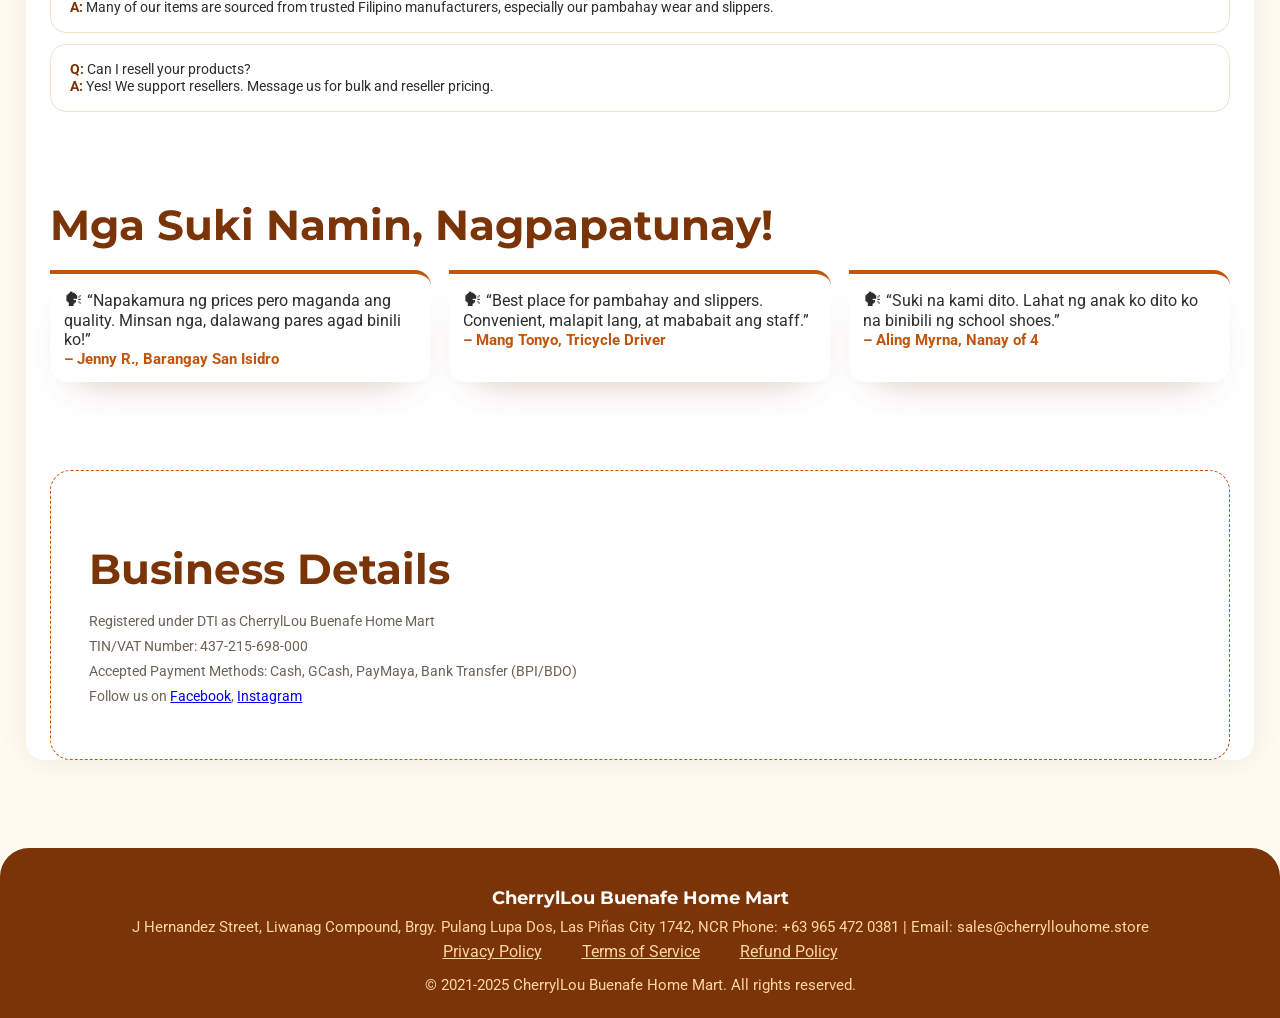
==== commit 5ee0992c: "Update address to Las Piñas City + layout tidy-up" ====
--- a/index.html
+++ b/index.html
@@ -3,8 +3,8 @@
 <head>
     <meta charset="UTF-8">
     <meta name="viewport" content="width=device-width, initial-scale=1.0">
-    <title>CherrylLou Buenafe Home Mart | Footwear & Clothing Parañaque</title>
-    <meta name="description" content="CherrylLou Buenafe Home Mart: Affordable, stylish footwear and everyday clothing for families in Parañaque City 1700, NCR, Philippines. Locally owned and trusted since 2021.">
+    <title>CherrylLou Buenafe Home Mart | Footwear & Clothing Las Piñas</title>
+    <meta name="description" content="CherrylLou Buenafe Home Mart: Affordable, stylish footwear and everyday clothing for families in Las Piñas City 1742, NCR, Philippines. Locally owned and trusted since 2021.">
     <link rel="icon" type="image/png" href="image/LOGO.png">
     <link href="https://fonts.googleapis.com/css?family=Montserrat:700,400|Roboto:400,500&display=swap" rel="stylesheet">
     <link rel="preconnect" href="https://fonts.googleapis.com">
@@ -518,13 +518,13 @@
     <main>
         <section class="section" id="home">
             <h2 class="section-title">Welcome to CherrylLou Buenafe Home Mart</h2>
-            <p>Your trusted neighborhood store for affordable, stylish footwear and everyday clothing in Parañaque City!</p>
+            <p>Your trusted neighborhood store for affordable, stylish footwear and everyday clothing in Las Piñas City!</p>
             <p>Mula pambahay hanggang gala — we’ve got you covered! At CherrylLou Buenafe Home Mart, we bring quality fashion and practical clothing closer to your home. We specialize in a wide range of slippers, sandals, shoes, shirts, pambahay wear, and casual outfits for the whole family — all at sulit na presyo.</p>
             <p>Drop by and feel the local love. Your convenience, comfort, and satisfaction are always our top priority.<br><strong>Tara, bisita na po kayo!</strong></p>
         </section>
         <section class="section" id="about">
             <h2 class="section-title">Tungkol sa Amin</h2>
-            <p><strong>Established in 2021</strong>, CherrylLou Buenafe Home Mart was born out of a simple vision: to offer affordable, quality footwear and clothing to the hardworking families of Parañaque and nearby communities.</p>
+            <p><strong>Established in 2021</strong>, CherrylLou Buenafe Home Mart was born out of a simple vision: to offer affordable, quality footwear and clothing to the hardworking families of Las Piñas and nearby communities.</p>
             <p>Locally owned and operated, our humble shop started as a small sari-sari stand that expanded into a full-blown retail store, thanks to the support of our loyal suki. We’re proud to serve our kapitbahay with items that are both practical and fashionable.</p>
             <ul>
                 <li><b>Tiwala</b> – We value integrity and honesty in all transactions.</li>
@@ -585,7 +585,7 @@
                 <li>“3-for-₱100” Clothing Rack</li>
                 <li>Weekly discounts for senior citizens and PWDs</li>
                 <li>Layaway options for bulk orders (by request)</li>
-                <li>Local delivery for selected areas within Parañaque and nearby barangays</li>
+                <li>Local delivery for selected areas within Las Piñas and nearby barangays</li>
             </ul>
         </section>
         <section id="cart-section">
@@ -598,7 +598,7 @@
             <h2 class="section-title">Contact Us</h2>
             <p>May tanong? Naghahanap ng item? Gusto niyo magpareserve? Reach out to us through the following details:</p>
             <ul>
-                <li><b>Address:</b> #72 Maharlika Street, Barangay San Isidro, Parañaque City 1700, NCR, Philippines</li>
+                <li><b>Address:</b> J Hernandez Street, Liwanag Compound, Barangay Pulang Lupa Dos, Las Piñas City, National Capital Region (NCR), 1742, Philippines</li>
                 <li><b>Phone:</b> <a href="tel:+639654720381">+63 965 472 0381</a></li>
                 <li><b>Email:</b> <a href="mailto:sales@cherryllouhome.store">sales@cherryllouhome.store</a></li>
                 <li><b>Website:</b> <a href="https://cherryllouhome.store">cherryllouhome.store</a></li>
@@ -610,7 +610,7 @@
             <h2 class="section-title">Frequently Asked Questions</h2>
             <ul>
                 <li><b>Q:</b> Do you carry plus sizes?<br><b>A:</b> Yes, we offer inclusive sizes from XS to 3XL for selected items.</li>
-                <li><b>Q:</b> Do you deliver outside Parañaque?<br><b>A:</b> We currently focus on Barangay San Isidro and nearby areas. Special requests may be accommodated.</li>
+                <li><b>Q:</b> Do you deliver outside Las Piñas?<br><b>A:</b> We currently focus on Barangay Pulang Lupa Dos and nearby areas. Special requests may be accommodated.</li>
                 <li><b>Q:</b> Are your products locally made?<br><b>A:</b> Many of our items are sourced from trusted Filipino manufacturers, especially our pambahay wear and slippers.</li>
                 <li><b>Q:</b> Can I resell your products?<br><b>A:</b> Yes! We support resellers. Message us for bulk and reseller pricing.</li>
             </ul>
@@ -644,7 +644,7 @@
     </main>
     <footer>
         <span class="footer-brand">CherrylLou Buenafe Home Mart</span>
-        <span class="footer-info">#72 Maharlika Street, Barangay San Isidro, Parañaque City 1700, NCR</span>
+        <span class="footer-info">J Hernandez Street, Liwanag Compound, Brgy. Pulang Lupa Dos, Las Piñas City 1742, NCR</span>
         <span class="footer-info">Phone: +63 965 472 0381 | Email: sales@cherryllouhome.store</span>
         <div class="footer-links">
             <a href="policy-privacy.html">Privacy Policy</a>
--- a/polish.css
+++ b/polish.css
@@ -99,3 +99,41 @@
   #home { border-radius: 1.4rem; padding: 1.6rem; }
 }
 @media (prefers-reduced-motion: reduce) { html { scroll-behavior: auto; } * { transition: none !important; } }
+
+/* === Layout pass 2026-11-07: centered hero, full product photos, tidy cart/contact, fixed burger === */
+/* Burger: bars stacked, not squashed side by side */
+.burger-menu { flex-direction: column !important; width: 40px !important; height: 40px !important; top: 50% !important; transform: translateY(-50%); right: 16px !important; border-radius: 10px !important; }
+.burger-bar { width: 20px !important; height: 3px !important; margin: 2px 0 !important; }
+.burger-menu.active .burger-bar { transform: none !important; }
+/* Hero centered */
+#home { text-align: center; }
+#home p { margin-left: auto !important; margin-right: auto !important; }
+#home strong { display: inline-block; margin-top: .8rem; padding: .35rem .9rem; }
+/* Lists: drop browser indent */
+#products > ul, #contact ul, #faq ul, main > section:last-of-type ul, #about ul { padding-left: 0 !important; }
+/* Product cards: photo fills the top, buttons line up */
+.product-card { padding: 0 0 1.1rem !important; align-items: stretch !important; text-align: center; }
+.product-card img { height: auto !important; aspect-ratio: 1 / 1; object-fit: cover !important; padding: 0 !important; background: none !important; margin: 0 0 .8rem !important; border-radius: 0 !important; }
+.product-card .add-to-cart-btn { margin-top: auto !important; }
+.product-price { padding-bottom: .8rem; }
+/* Cart: full-width bar with breathing room */
+#cart-section { max-width: none !important; margin: 0 0 clamp(3rem, 6vw, 4.5rem) !important; display: grid; grid-template-columns: 1fr auto; align-items: center; column-gap: 1.5rem; row-gap: .4rem; padding: 1.4rem 1.8rem !important; border: 1px solid var(--line) !important; box-shadow: var(--shadow) !important; }
+#cart-section h3 { margin: 0 !important; font-size: 1.3rem !important; }
+#cart-items { grid-column: 1 / -1; grid-row: 2; margin: .4rem 0 !important; }
+#cart-items:empty::before { content: "Your cart is empty. Tap “Add to Cart” on a product above."; color: var(--muted); font-size: .9rem; }
+#cart-total { grid-column: 2; grid-row: 1; justify-self: end; font-weight: 800; color: var(--rust); font-size: 1.1rem; margin: 0 !important; }
+#checkout-btn { grid-column: 2; grid-row: 3; justify-self: end; }
+/* Contact: info cards */
+#contact > ul { grid-template-columns: repeat(3, minmax(0, 1fr)); gap: .8rem; margin: 1.2rem 0 !important; }
+#contact > ul li { background: rgba(255,255,255,.07); border-left: 4px solid #ffcb95; border-radius: 0 .9rem .9rem 0; padding: .9rem 1.1rem; overflow-wrap: anywhere; }
+#contact > ul li:first-child { grid-column: 1 / -1; }
+#contact > ul li b { display: block; font-size: .78rem; letter-spacing: .08em; text-transform: uppercase; margin-bottom: .15rem; }
+#contact > p:last-of-type { margin-bottom: 0; }
+@media (max-width: 800px) { #contact > ul { grid-template-columns: 1fr; } }
+@media (max-width: 600px) {
+  #cart-section { grid-template-columns: 1fr; padding: 1.2rem !important; }
+  #cart-total, #checkout-btn { grid-column: 1; justify-self: start; }
+  #cart-total { grid-row: 3; } #checkout-btn { grid-row: 4; width: 100%; }
+  #home .section-title { font-size: 1.9rem !important; }
+}
+.logo-bar { position: relative; }
